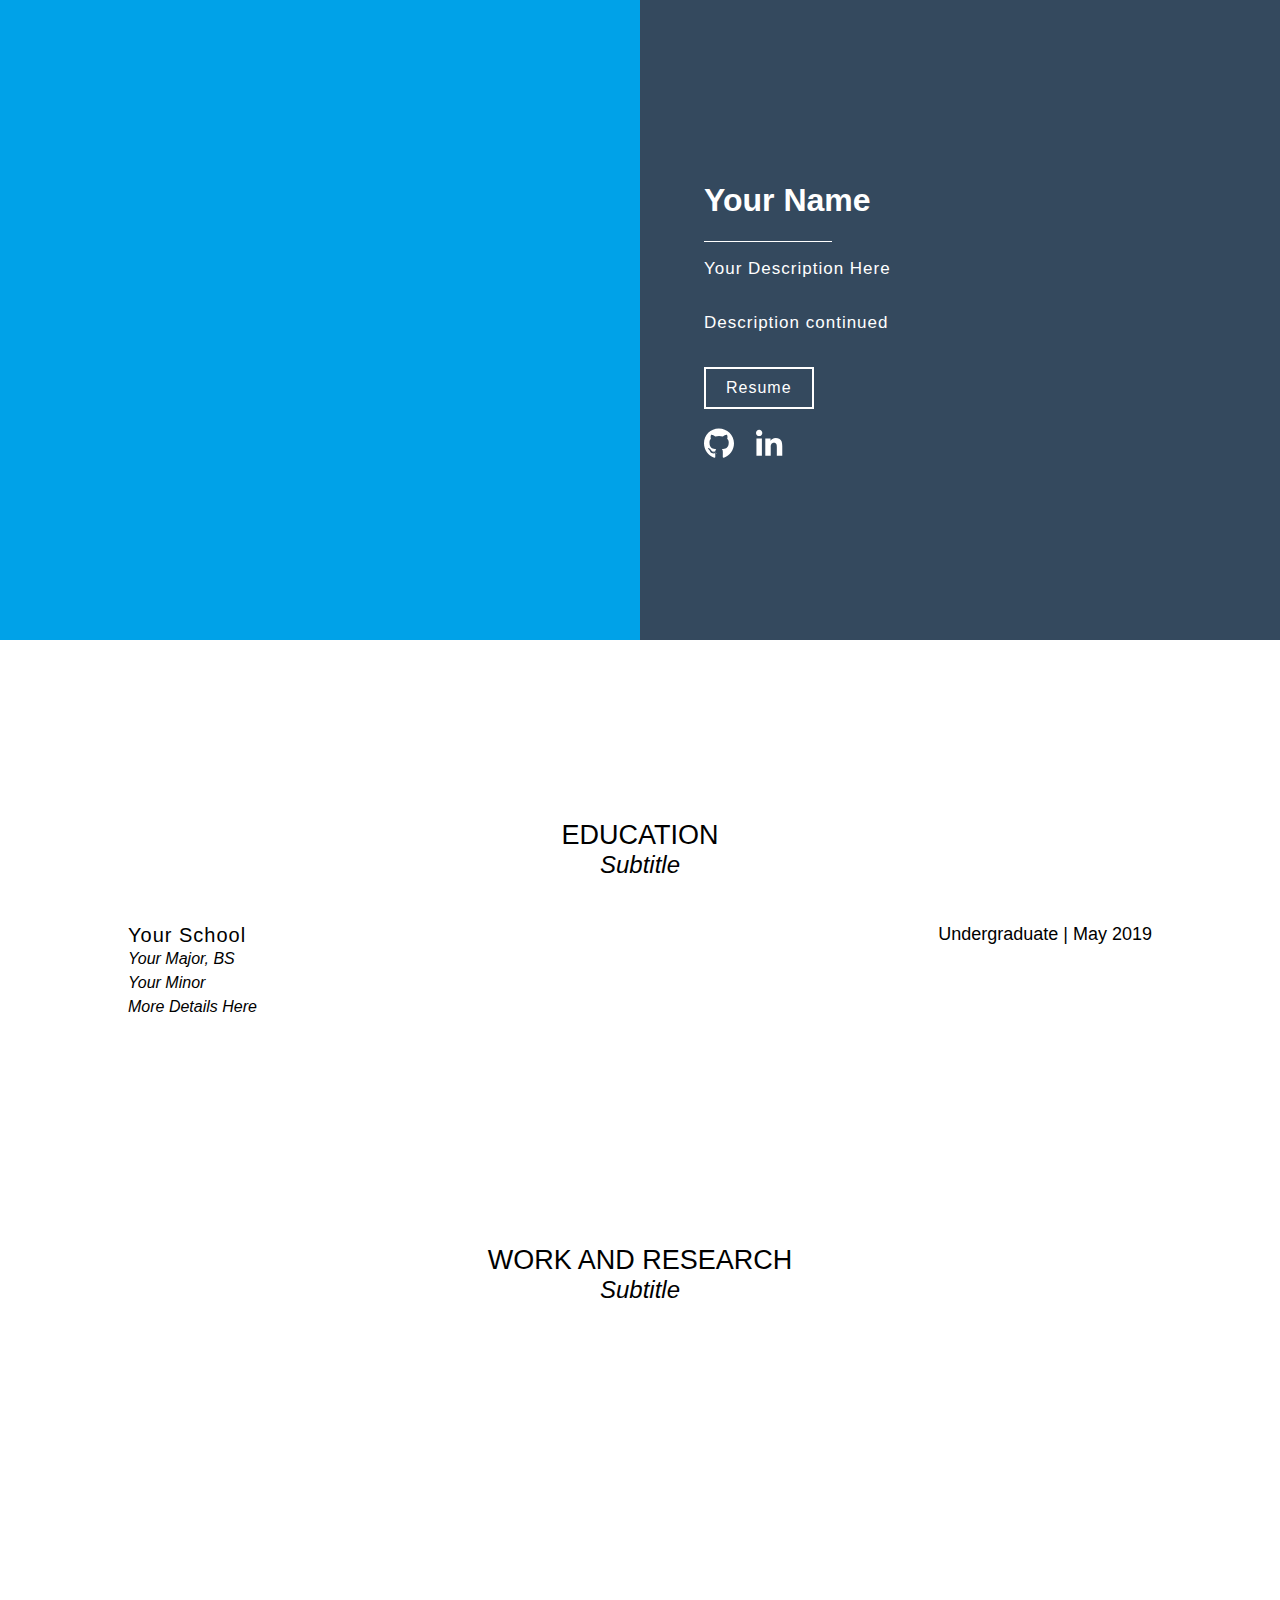
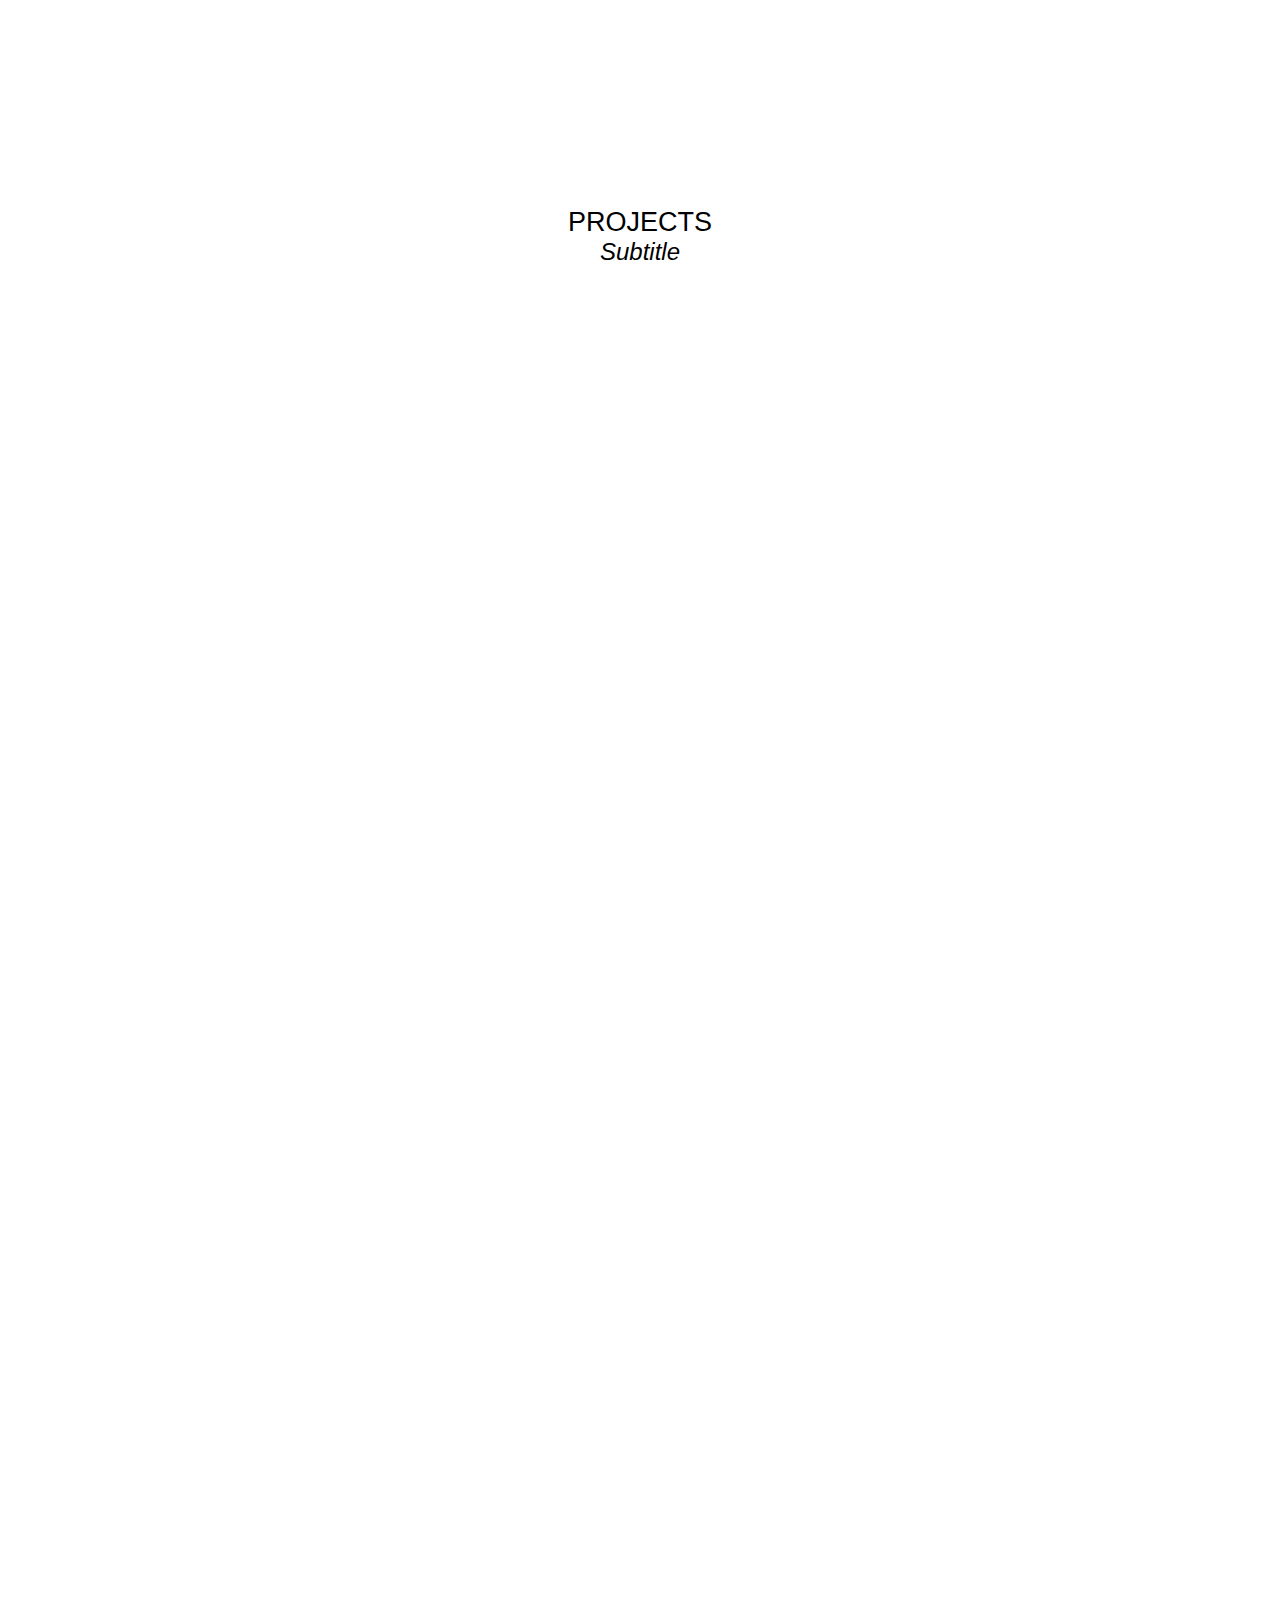
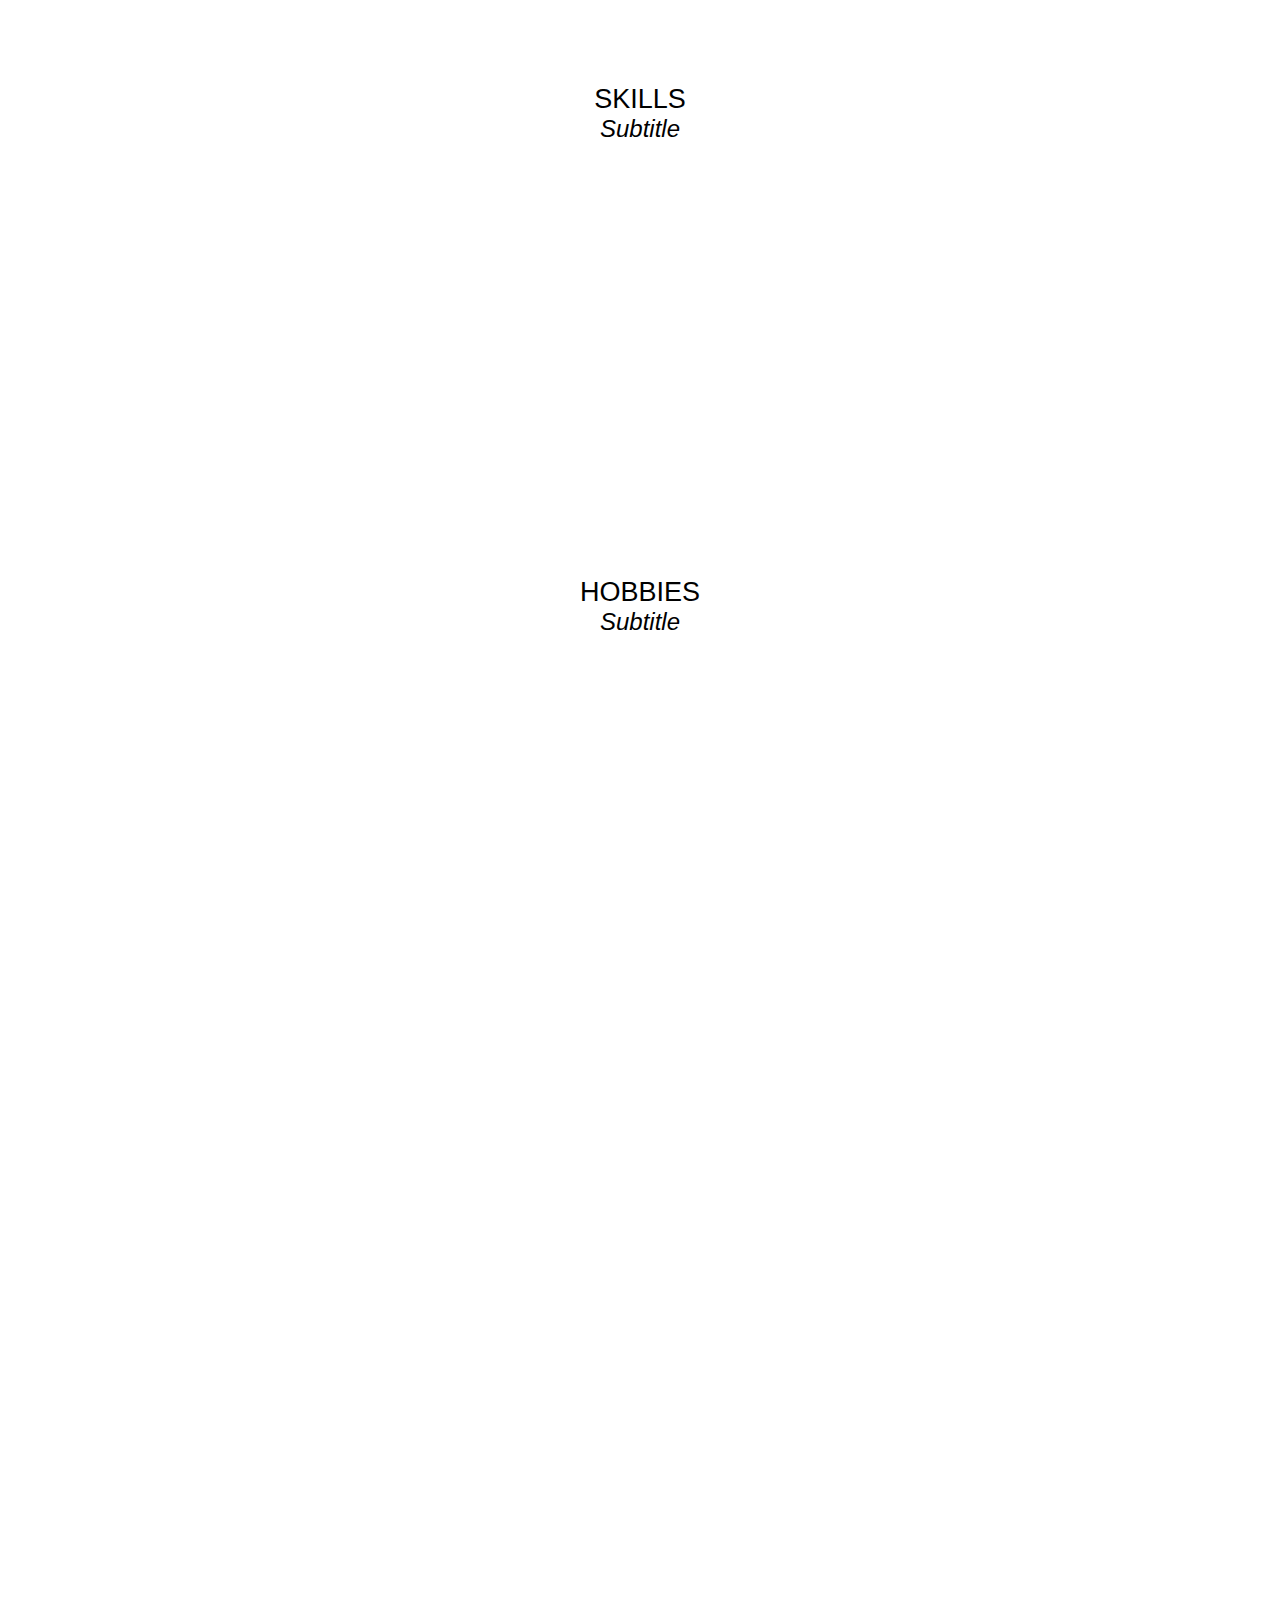
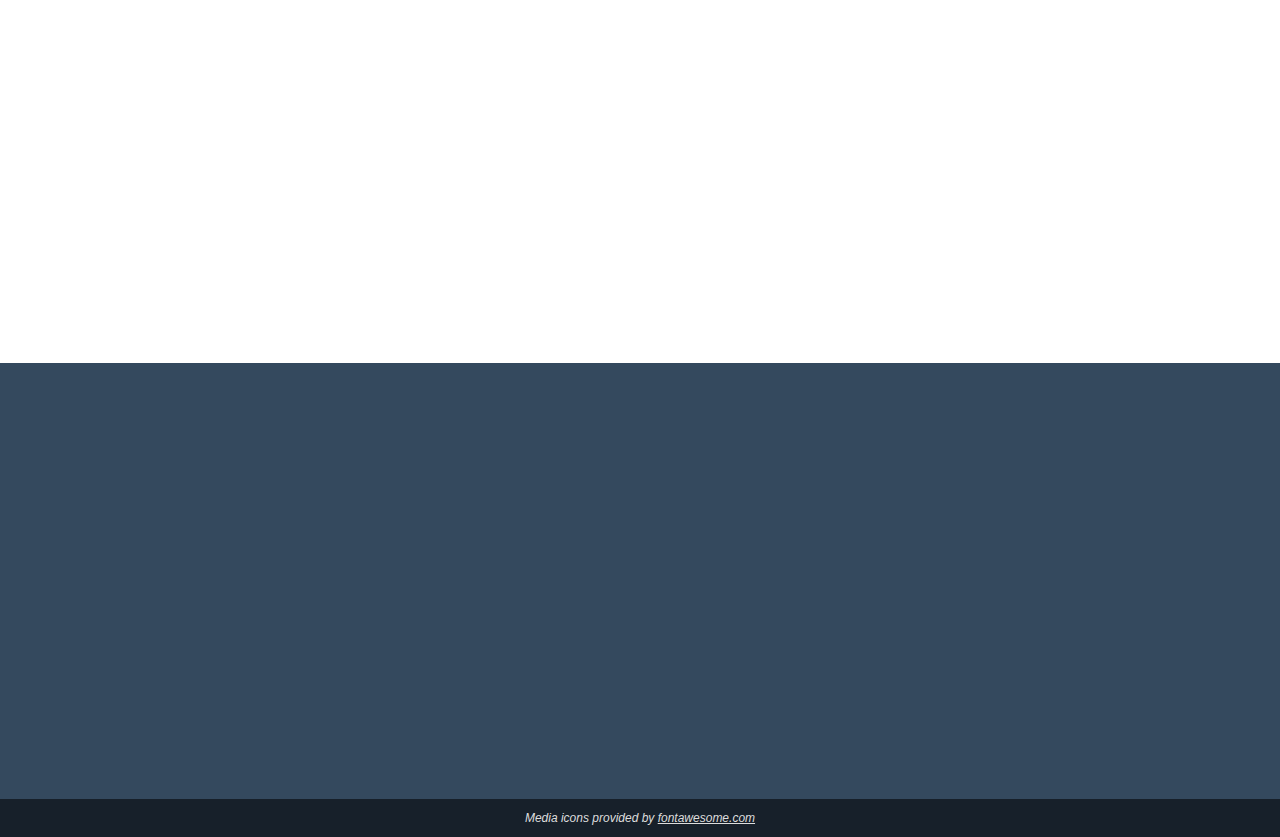
==== upload-stuff-in-here/index.html @ 20e77fb5 "file structure rearrange" ====
<!DOCTYPE html>
<!-- template made by Harry Li -->
<html>
<head>
  <title>Your Name</title> <!-- EDIT THIS! -->
  <meta name="viewport" content="width=device-width, height=device-height, initial-scale=1">
  <meta http-equiv="Content-Type" content="text/html; charset=utf-8" />
  <meta name="description" content="search engine description here"> <!-- EDIT THIS! -->
  <meta name="keywords" content="search engine keywords here"> <!-- EDIT THIS! -->
  <link rel="stylesheet" href="main.css">
</head>
<body>
  <button id="scroll-top-button" onclick="topFunction()">
    <img src="img/up-icon.svg" alt="^"/>
  </button>

  <div id="about">
    <div id="aboutPicture">
      <img src="img/pic.png" alt="Your Name"/> <!-- EDIT THIS! -->
    </div>

    <div id="aboutText">
      <div id="aboutTextCenter" class="leftTransition">
        <h1 id="name">Your Name</h1> <!-- EDIT THIS! -->

        <div class="whiteDivider"></div>

        <p>Your Description Here</p> <!-- EDIT THIS! -->
        <p>Description continued</p> <!-- EDIT THIS! -->

        <button onclick="window.open('/lib/resume.pdf','_blank');">Resume</button> <!-- EDIT THIS! -->

        <div id="socialMedia">
          <a class="iconLink" href="http://www.github.com/" target="_blank"> <!-- EDIT THIS! -->
            <img src="img/github.svg"/>
          </a>
          <a class="iconLink" href="http://www.linkedin.com/" target="_blank"> <!-- EDIT THIS! -->
            <img src="img/linkedin.svg"/>
          </a>
        </div>
      </div>
    </div>
  </div>


  <div id="resume">
    <div class="resumeSection">
      <div class="resumeHeading">Education</div>
      <div class="resumeSubHeading">Subtitle</div> <!-- EDIT THIS! -->

      <div class="item">
        <div>
          <div class="itemTitle">Your School</div> <!-- EDIT THIS! -->
          <div class="itemTime">Undergraduate | May 2019</div> <!-- EDIT THIS! -->
        </div>
        <div class="itemDescription">Your Major, BS</div> <!-- EDIT THIS! -->
        <div class="itemDescription">Your Minor</div> <!-- EDIT THIS! -->
        <div class="itemDescription">More Details Here</div> <!-- EDIT THIS! -->
      </div>
    </div>


    <div class="resumeDivider"></div>


    <div class="resumeSection">
      <div class="resumeHeading">Work and Research</div>
      <div class="resumeSubHeading">Subtitle</div> <!-- EDIT THIS! -->

      <div class="item">
        <div>
          <div class="itemTitle">Work Experience 1</div> <!-- EDIT THIS! -->
          <div class="itemTime">Position | Timeframe</div> <!-- EDIT THIS! -->
        </div>
        <div class="itemDescription">Description</div> <!-- EDIT THIS! -->
        <div class="itemDescription">Description</div> <!-- EDIT THIS! -->
      </div>

      <div class="item">
        <div>
          <div class="itemTitle">Work Experience 2</div> <!-- EDIT THIS! -->
          <div class="itemTime">Position | Timeframe</div> <!-- EDIT THIS! -->
        </div>
        <div class="itemDescription">Description</div> <!-- EDIT THIS! -->
        <div class="itemDescription">Description</div> <!-- EDIT THIS! -->
      </div>
    </div>

    <div class="resumeDivider"></div>

    <div class="resumeSection">
      <div class="resumeHeading">Projects</div>
      <div class="resumeSubHeading">Subtitle</div> <!-- EDIT THIS! -->

      <div class="two column grid">
        <div class="column">
          <a class="linkImage" href="your-link-here" target="_blank"> <!-- EDIT THIS! -->
            <img class="leftTransition" src="img/pic.png" alt="pic"/> <!-- EDIT THIS! -->
          </a>
        </div>

        <div class="column">
          <div class="columnText rightTransition">
            <div class="itemTitle">Project 1</div> <!-- EDIT THIS! -->
            <div class="itemDescription">Description</div> <!-- EDIT THIS! -->
          </div>
        </div>
      </div>


      <div class="two column grid reversed">
        <div class="column">
          <a class="linkImage" href="your-link-here" target="_blank"> <!-- EDIT THIS! -->
            <img class="leftTransition" src="img/pic.png" alt="pic"/> <!-- EDIT THIS! -->
          </a>
        </div>

        <div class="column">
          <div class="columnText rightTransition">
            <div class="itemTitle">Project 2</div> <!-- EDIT THIS! -->
            <div class="itemDescription">Description</div> <!-- EDIT THIS! -->
          </div>
        </div>
      </div>
    </div>


    <div class="resumeDivider"></div>


    <div class="resumeSection">
      <div class="resumeHeading">Skills</div>
      <div class="resumeSubHeading">Subtitle</div> <!-- EDIT THIS! -->

      <div class="three column grid">
        <div class="column">
          <div class="columnText rightTransition">
            <div class="itemTitle">Proficient</div>
            <div class="itemDescription">Skill</div> <!-- EDIT THIS! -->
            <div class="itemDescription">Skill</div> <!-- EDIT THIS! -->
            <div class="itemDescription">Skill</div> <!-- EDIT THIS! -->
            <div class="itemDescription">Skill</div> <!-- EDIT THIS! -->
          </div>
        </div>

        <div class="column">
          <div class="columnText rightTransition">
            <div class="itemTitle">Familiar</div>
            <div class="itemDescription">Skill</div> <!-- EDIT THIS! -->
            <div class="itemDescription">Skill</div> <!-- EDIT THIS! -->
            <div class="itemDescription">Skill</div> <!-- EDIT THIS! -->
            <div class="itemDescription">Skill</div> <!-- EDIT THIS! -->
          </div>
        </div>

        <div class="column">
          <div class="columnText rightTransition">
            <div class="itemTitle">Operating Systems</div> <!-- EDIT THIS! -->
            <div class="itemDescription">Linux</div> <!-- EDIT THIS! -->
            <div class="itemDescription">Mac OSX</div> <!-- EDIT THIS! -->
            <div class="itemDescription">Windows</div> <!-- EDIT THIS! -->
          </div>
        </div>
      </div>
    </div>


    <div class="resumeDivider"></div>


    <div id="hobbies" class="resumeSection">
      <div class="resumeHeading">Hobbies</div>
      <div class="resumeSubHeading">Subtitle</div> <!-- EDIT THIS! -->

      <div class="two column grid reversed">
        <div class="column">
          <a class="linkImage" href="your-link-here" target="_blank"> <!-- EDIT THIS! -->
            <img class="rightTransition" src="img/pic.png" alt="pic"/> <!-- EDIT THIS! -->
          </a>
        </div>

        <div class="column">
          <div class="columnText leftTransition">
            <div class="itemTitle">Hobby 1</div> <!-- EDIT THIS! -->
          </div>
        </div>
      </div>

      <div class="two column grid">
        <div class="column">
          <a class="linkImage" href="your-link-here" target="_blank"> <!-- EDIT THIS! -->
            <img class="leftTransition" src="img/pic.png" alt="pic"/> <!-- EDIT THIS! -->
          </a>
        </div>

        <div class="column">
          <div class="columnText rightTransition">
            <div class="itemTitle">Hobby 2</div> <!-- EDIT THIS! -->
          </div>
        </div>
      </div>
    </div>
  </div>



  <div id="contact">
    <div id="contactText" class="fadeIn">
      <div id="contactHeading">Contact Me</div>
      <p>Email: your@email.com</p>  <!-- EDIT THIS! -->
    </div>
  </div>

  <div id="acknowledgements">
    Media icons provided by <a href="https://fontawesome.com/" target="_blank">fontawesome.com</a>
  </div>
</body>
</html>
<script src="lib/jquery-3.2.1.min.js"></script>
<script src="lib/jquery.appear-master/jquery.appear.js"></script>
<script src="lib/scroll.js"></script>
<script src="main.js"></script>
---- upload-stuff-in-here/main.css ----
/* template made by Harry Li */
:root {
  --dark-blue: #34495E;
  --dark-blue-hover: #5D6D7E;
}

body {
  margin: 0;
  font-family: Arial;
}

#scroll-top-button {
  display: none;
  position: fixed;
  bottom: 5vh;
  right: 5vh;
  z-index: 99;
  background: #5D6D7E;
  opacity: 0.8;
  border: none;
  height: 6vh;
  width: 6vh;
  outline:none;
}
#scroll-top-button:hover {
  cursor: pointer;
  opacity: 1;
}
#scroll-top-button img {
  width: 100%;
}



#about {
  display: flex;
}
#aboutPicture {
  width: 50%;
  display: flex;
  align-items: center;
  background: var(--dark-blue);
}
#aboutPicture img {
  width: 100%;
  display: block;
}
#aboutText {
  width: 50%;
  background: var(--dark-blue);
  display: flex;
  align-items: center;
}
#aboutTextCenter {
  padding: 5vw;
}
@media screen and (max-width: 698px) {
  #about {
    flex-direction: column;
  }
  #aboutPicture {
    width: 100%;
  }
  #aboutText {
    width: 100%;
  }
  #aboutTextCenter {
    position: relative;
    transform: none;
  }
}

#name {
  color: white;
}

.whiteDivider {
  width: 10vw;
  border-bottom: 1px solid white;
}

#aboutText p{
  color: white;
  font-size: 17px;
  letter-spacing: 1px;
  margin-bottom: 2em;
}


button {
  padding-left: 20px;
  padding-right: 20px;
  padding-top: 10px;
  padding-bottom: 10px;
  font-size: 16px;
  letter-spacing: 1px;
  border: 2px solid white;
  color: white;
  background: var(--dark-blue);
  outline: none;
  transition: .5s;
}
button:hover {
  cursor: pointer;
  background: var(--dark-blue-hover);
}

#socialMedia {
  padding-top: 1em;
  padding-bottom: 1em;
}
.iconLink {
  margin-right: 1em;
  text-decoration: none;
}
.iconLink img {
  width: 30px;
  transition: 1s;
  opacity: 1;
}
.iconLink img:hover {
  opacity: .7;
}


#resume {
  padding-right: 10vw;
  padding-left: 10vw;
  padding-top: 10vh;
  padding-bottom: 10vh;
}


.resumeSection {
  padding-top: 10vh;
  padding-bottom: 10vh;
}
.resumeHeading {
  font-weight: 300;
  font-size: 27px;
  text-align: center;
  text-transform: uppercase;

  letter-spacing: 0px;
}
.resumeHeading.visible {
  letter-spacing: 4px;
}
.resumeSubHeading {
  font-size: 24px;
  font-style: italic;
  text-align: center;
}


.item {
  padding-top: 5vh;
  padding-bottom: 5vh;
  opacity: 0;
}
.item.visible {
  opacity: 1;
}

.itemTitle {
  font-weight: 300;
  letter-spacing: 1px;
  display: inline;
  font-size: 20px;
}
.itemTime {
  float: right;
  font-size: 18px;
  font-weight: 300;
}
@media screen and (max-width: 550px) {
  .itemTitle {
    width: 100%;
  }
  .itemTime {
    width: 100%;
    padding-bottom: 3px;
  }
}
.itemDescription {
  font-style: italic;
  padding-top: 3px;
  padding-bottom: 3px;
  padding-left: 1em;
  text-indent:-1em;
}

.resumeDivider {
  width: 50%;
  border-bottom: 1px solid black;
  margin-left: 25%;

  opacity: 0;
}
.resumeDivider.visible {
  opacity: 1;
}


.grid {
  display: flex;
  padding-top: 4vw;
  padding-bottom: 4vw;
}
.grid.reversed {
  flex-direction: row-reverse;
}
.grid .column {
  display: flex;
  align-items: center;
  justify-content: center;
}
.two.column.grid .column {
  width: 50%;
}
.three.column.grid .column {
  width: 33.33%;
}
@media screen and (max-width: 698px) {
  .grid,.grid.reversed {
    flex-direction: column;
  }
  .grid .column {
    justify-content: start;
  }
  .two.column.grid .column {
    width: 100%;
  }
  .three.column.grid .column {
    width: 100%;
  }
}
.columnText {
  padding: 1em;
}
@media screen and (max-width: 698px) {
  .columnText {
    padding-left: 0;
    padding-right: 0;
  }
}


.linkImage img {
  width: 100%;
}
a.linkImage {
  opacity: 1;
  transition: 1s;
}
a.linkImage:hover {
  opacity: .7;
}

#hobbies {
  padding-bottom: 0;
}

#contact {
  background: var(--dark-blue);
  color: white;
  padding-right: 5vw;
  padding-left: 5vw;
  padding-top: 20vh;
  padding-bottom: 20vh;
  text-align: center;
}
#contactText {
  display: inline-block;
}
#contactHeading {
  font-weight: 300;
  font-size: 22px;
  letter-spacing: 4px;
  text-transform: uppercase;
}


#acknowledgements {
  background: #17202A;
  padding: 1em;
  text-align: center;
  color: #ddd;
  font-style: italic;
  font-size: 12px;
}
#acknowledgements a {
  color: #ddd;
}



.leftTransition {
  opacity: 0;
  margin-left: -10vw;
}
.leftTransition.visible {
  opacity: 1;
  margin-left: 0;
}
.rightTransition {
  opacity: 0;
  margin-right: -10vw;
}
.rightTransition.visible {
  opacity: 1;
  margin-right: 0;
}

.fadeIn {
  opacity: 0;
}
.fadeIn.visible {
  opacity: 1;
}
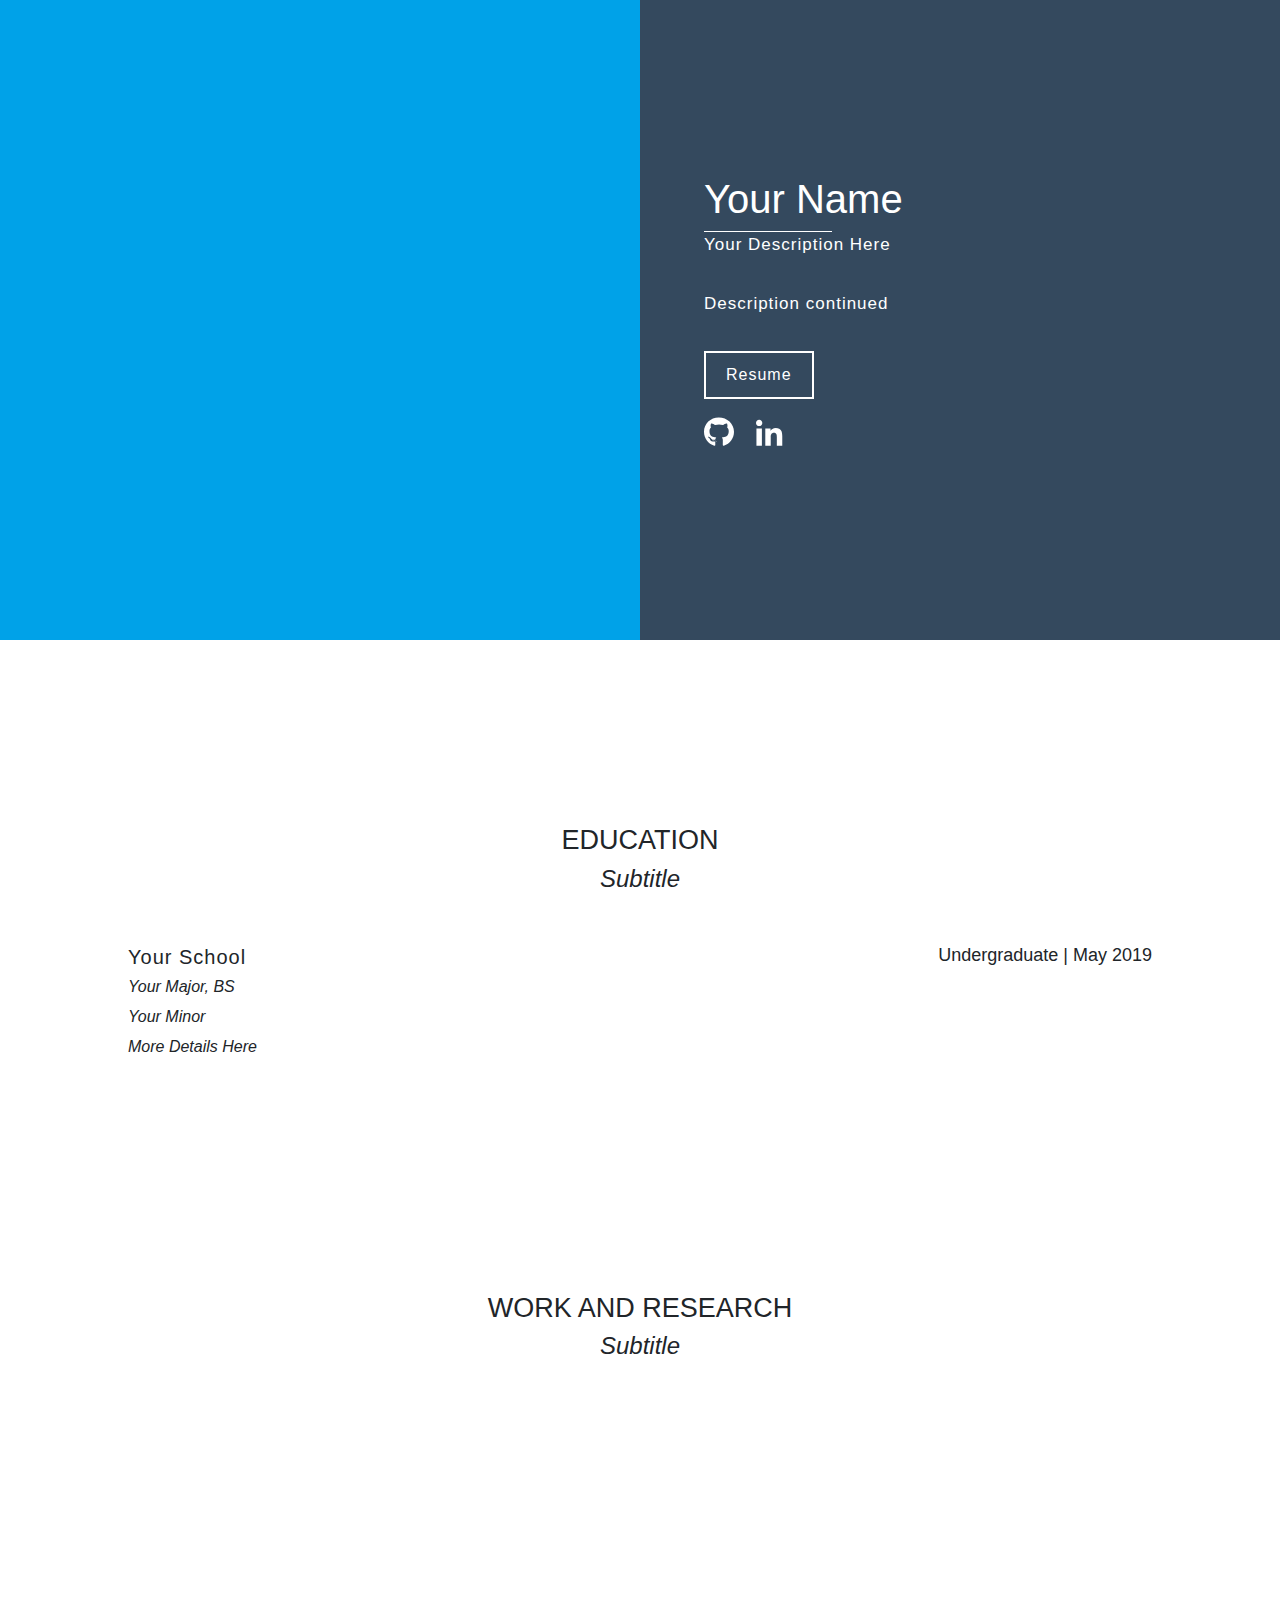
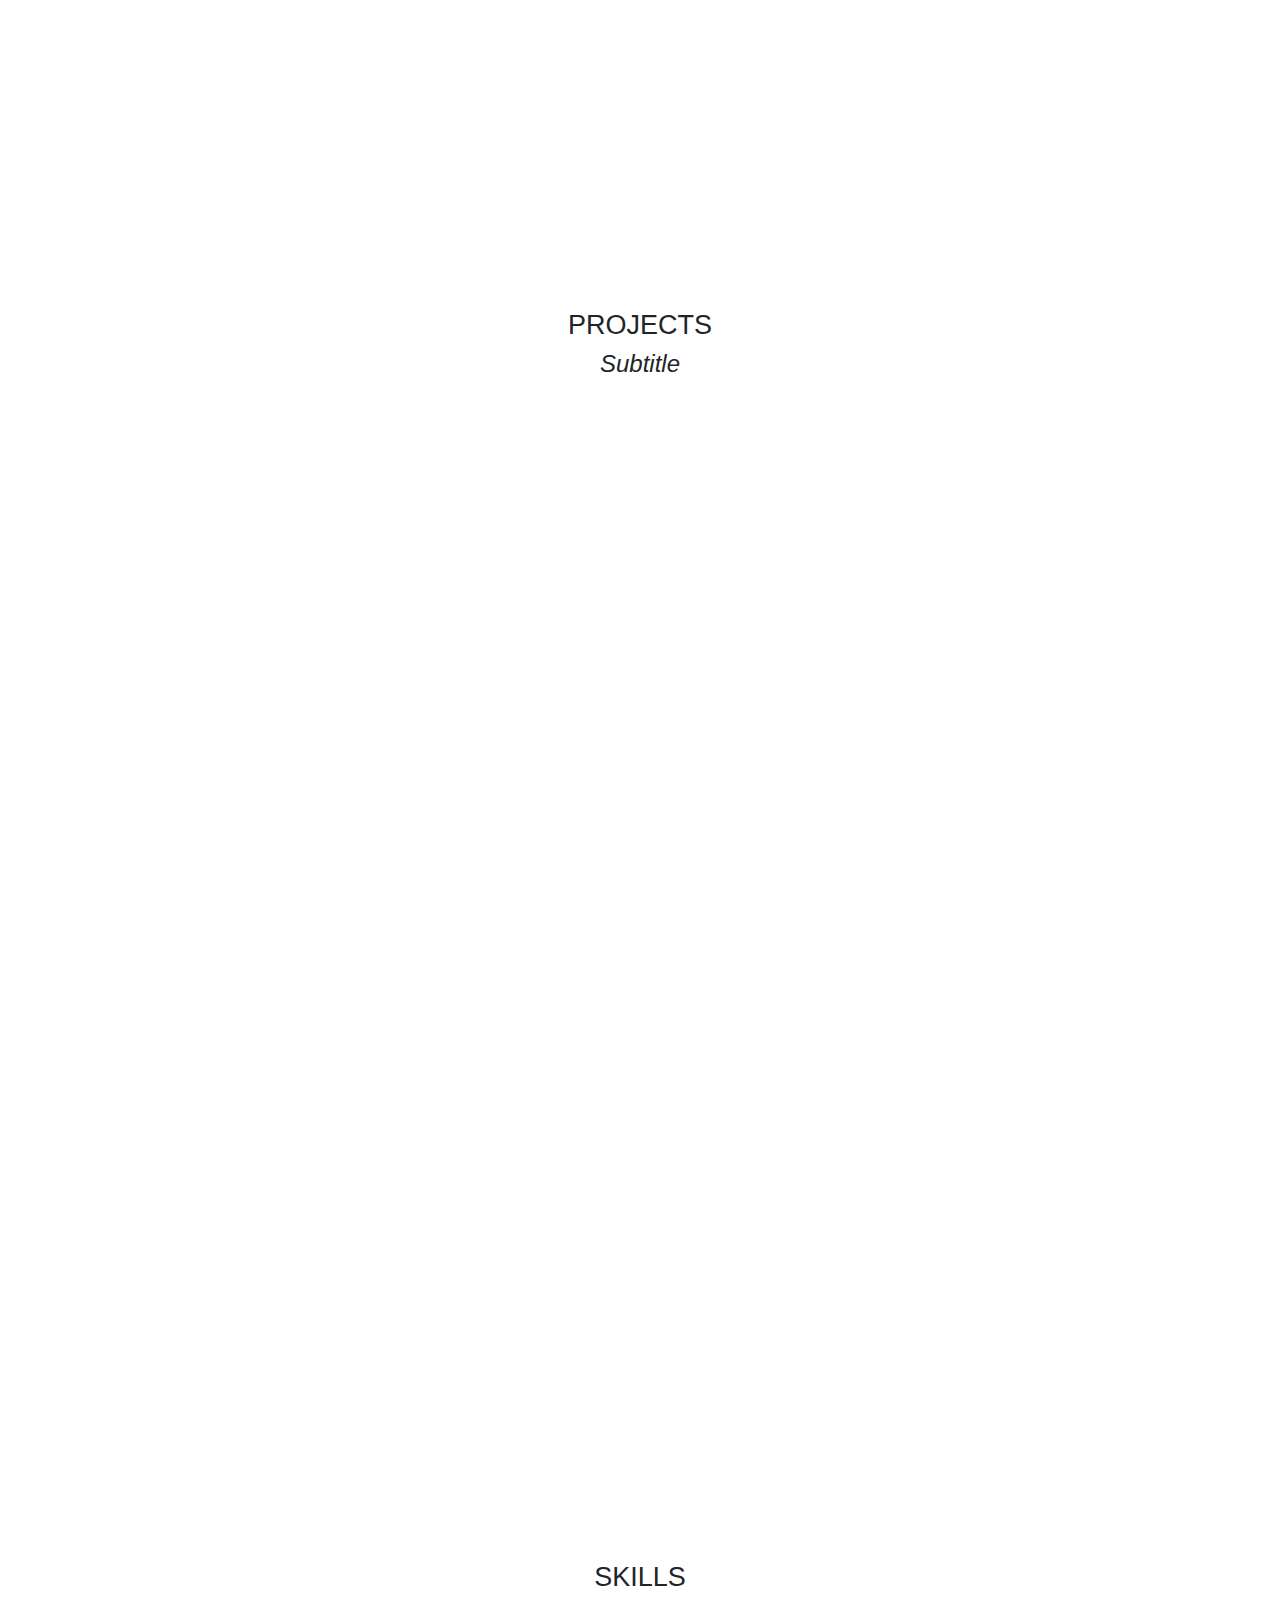
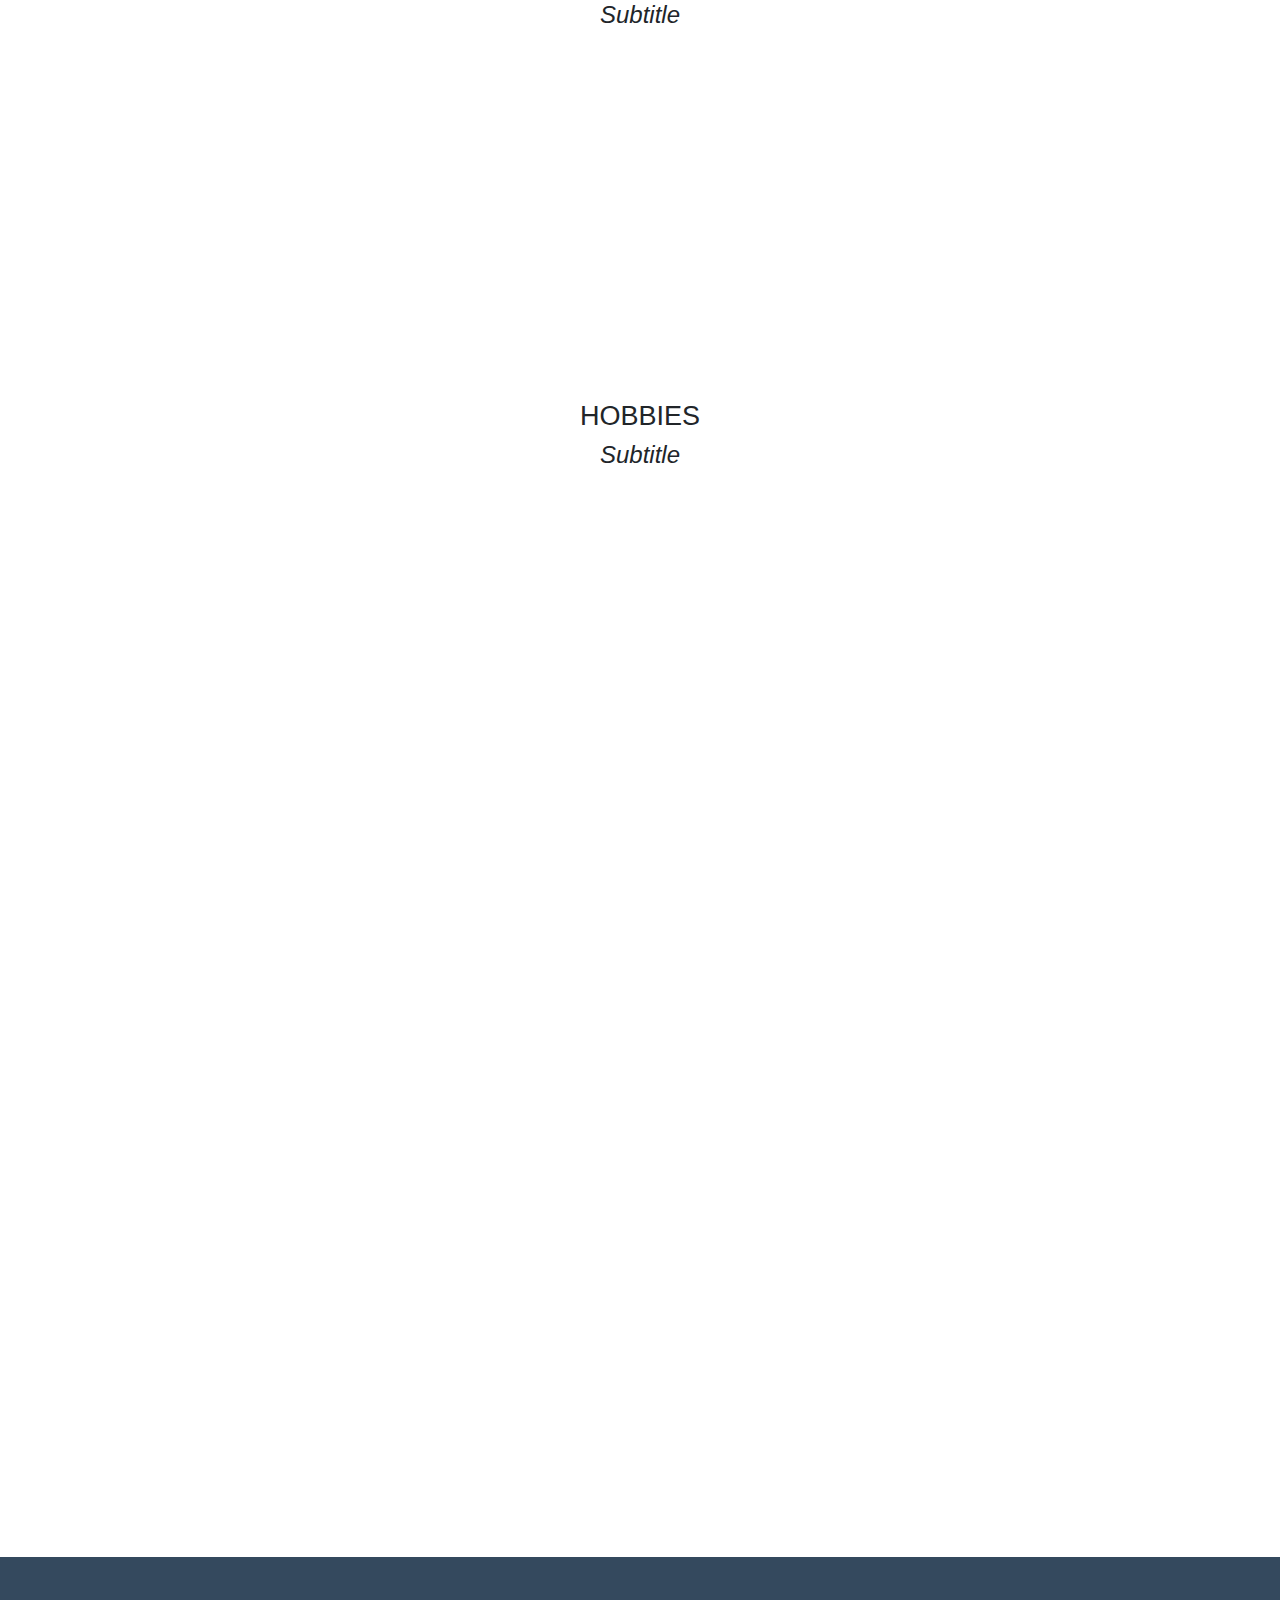
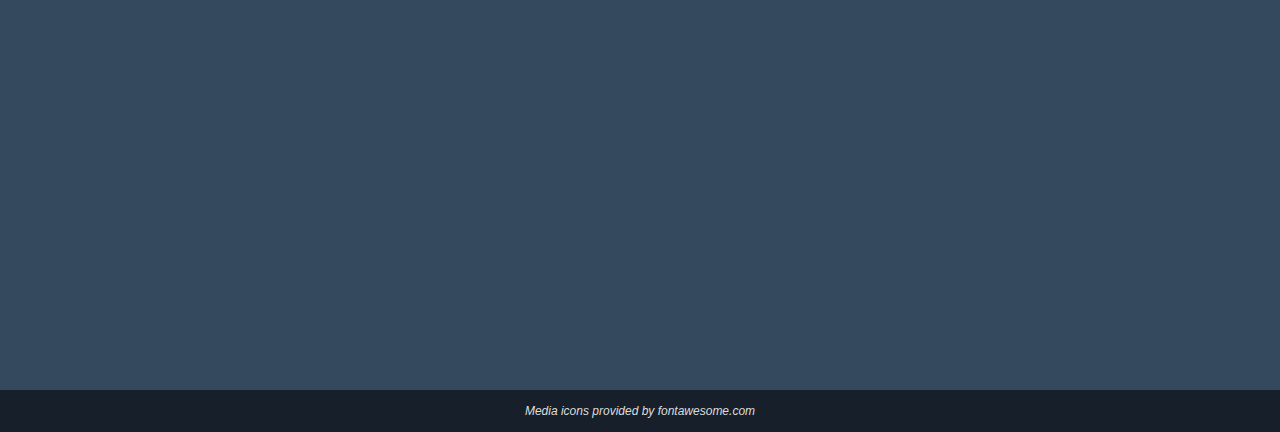
==== commit dc5f2d03: "bootstrap grid" ====
--- a/upload-stuff-in-here/index.html
+++ b/upload-stuff-in-here/index.html
@@ -8,10 +8,11 @@
   <meta name="description" content="search engine description here"> <!-- EDIT THIS! -->
   <meta name="keywords" content="search engine keywords here"> <!-- EDIT THIS! -->
   <link rel="stylesheet" href="main.css">
+  <link rel="stylesheet" href="https://stackpath.bootstrapcdn.com/bootstrap/4.3.1/css/bootstrap.min.css" integrity="sha384-ggOyR0iXCbMQv3Xipma34MD+dH/1fQ784/j6cY/iJTQUOhcWr7x9JvoRxT2MZw1T" crossorigin="anonymous">
 </head>
 <body>
   <button id="scroll-top-button" onclick="topFunction()">
-    <img src="img/up-icon.svg" alt="^"/>
+    <img src="img/angle-up-solid.svg" alt="^"/>
   </button>
 
   <div id="about">
@@ -92,14 +93,14 @@
       <div class="resumeHeading">Projects</div>
       <div class="resumeSubHeading">Subtitle</div> <!-- EDIT THIS! -->
 
-      <div class="two column grid">
-        <div class="column">
+      <div class="row">
+        <div class="col-md-6 col-sm-12">
           <a class="linkImage" href="your-link-here" target="_blank"> <!-- EDIT THIS! -->
             <img class="leftTransition" src="img/pic.png" alt="pic"/> <!-- EDIT THIS! -->
           </a>
         </div>
 
-        <div class="column">
+        <div class="col-md-6 col-sm-12">
           <div class="columnText rightTransition">
             <div class="itemTitle">Project 1</div> <!-- EDIT THIS! -->
             <div class="itemDescription">Description</div> <!-- EDIT THIS! -->
@@ -108,14 +109,14 @@
       </div>
 
 
-      <div class="two column grid reversed">
-        <div class="column">
+      <div class="row">
+        <div class="col-md-6 col-sm-12 order-md-2">
           <a class="linkImage" href="your-link-here" target="_blank"> <!-- EDIT THIS! -->
             <img class="leftTransition" src="img/pic.png" alt="pic"/> <!-- EDIT THIS! -->
           </a>
         </div>
 
-        <div class="column">
+        <div class="col-md-6 col-sm-12 order-md-1">
           <div class="columnText rightTransition">
             <div class="itemTitle">Project 2</div> <!-- EDIT THIS! -->
             <div class="itemDescription">Description</div> <!-- EDIT THIS! -->
@@ -132,8 +133,8 @@
       <div class="resumeHeading">Skills</div>
       <div class="resumeSubHeading">Subtitle</div> <!-- EDIT THIS! -->
 
-      <div class="three column grid">
-        <div class="column">
+      <div class="row">
+        <div class="col">
           <div class="columnText rightTransition">
             <div class="itemTitle">Proficient</div>
             <div class="itemDescription">Skill</div> <!-- EDIT THIS! -->
@@ -143,7 +144,7 @@
           </div>
         </div>
 
-        <div class="column">
+        <div class="col">
           <div class="columnText rightTransition">
             <div class="itemTitle">Familiar</div>
             <div class="itemDescription">Skill</div> <!-- EDIT THIS! -->
@@ -153,7 +154,7 @@
           </div>
         </div>
 
-        <div class="column">
+        <div class="col">
           <div class="columnText rightTransition">
             <div class="itemTitle">Operating Systems</div> <!-- EDIT THIS! -->
             <div class="itemDescription">Linux</div> <!-- EDIT THIS! -->
@@ -172,28 +173,28 @@
       <div class="resumeHeading">Hobbies</div>
       <div class="resumeSubHeading">Subtitle</div> <!-- EDIT THIS! -->
 
-      <div class="two column grid reversed">
-        <div class="column">
+      <div class="row">
+        <div class="col-md-6 col-sm-12">
           <a class="linkImage" href="your-link-here" target="_blank"> <!-- EDIT THIS! -->
             <img class="rightTransition" src="img/pic.png" alt="pic"/> <!-- EDIT THIS! -->
           </a>
         </div>
 
-        <div class="column">
+        <div class="col-md-6 col-sm-12">
           <div class="columnText leftTransition">
             <div class="itemTitle">Hobby 1</div> <!-- EDIT THIS! -->
           </div>
         </div>
       </div>
 
-      <div class="two column grid">
-        <div class="column">
+      <div class="row">
+        <div class="col-md-6 col-sm-12 order-md-2">
           <a class="linkImage" href="your-link-here" target="_blank"> <!-- EDIT THIS! -->
             <img class="leftTransition" src="img/pic.png" alt="pic"/> <!-- EDIT THIS! -->
           </a>
         </div>
 
-        <div class="column">
+        <div class="col-md-6 col-sm-12 order-md-1">
           <div class="columnText rightTransition">
             <div class="itemTitle">Hobby 2</div> <!-- EDIT THIS! -->
           </div>
--- a/upload-stuff-in-here/main.css
+++ b/upload-stuff-in-here/main.css
@@ -18,15 +18,18 @@
   background: #5D6D7E;
   opacity: 0.8;
   border: none;
-  height: 6vh;
-  width: 6vh;
+  height: 2em;
+  width: 2em;
   outline:none;
+  padding: 0.5em;
+  color: white;
 }
 #scroll-top-button:hover {
   cursor: pointer;
   opacity: 1;
 }
 #scroll-top-button img {
+  margin-top: -0.3em;
   width: 100%;
 }
 
@@ -202,39 +205,6 @@
 }
 
 
-.grid {
-  display: flex;
-  padding-top: 4vw;
-  padding-bottom: 4vw;
-}
-.grid.reversed {
-  flex-direction: row-reverse;
-}
-.grid .column {
-  display: flex;
-  align-items: center;
-  justify-content: center;
-}
-.two.column.grid .column {
-  width: 50%;
-}
-.three.column.grid .column {
-  width: 33.33%;
-}
-@media screen and (max-width: 698px) {
-  .grid,.grid.reversed {
-    flex-direction: column;
-  }
-  .grid .column {
-    justify-content: start;
-  }
-  .two.column.grid .column {
-    width: 100%;
-  }
-  .three.column.grid .column {
-    width: 100%;
-  }
-}
 .columnText {
   padding: 1em;
 }
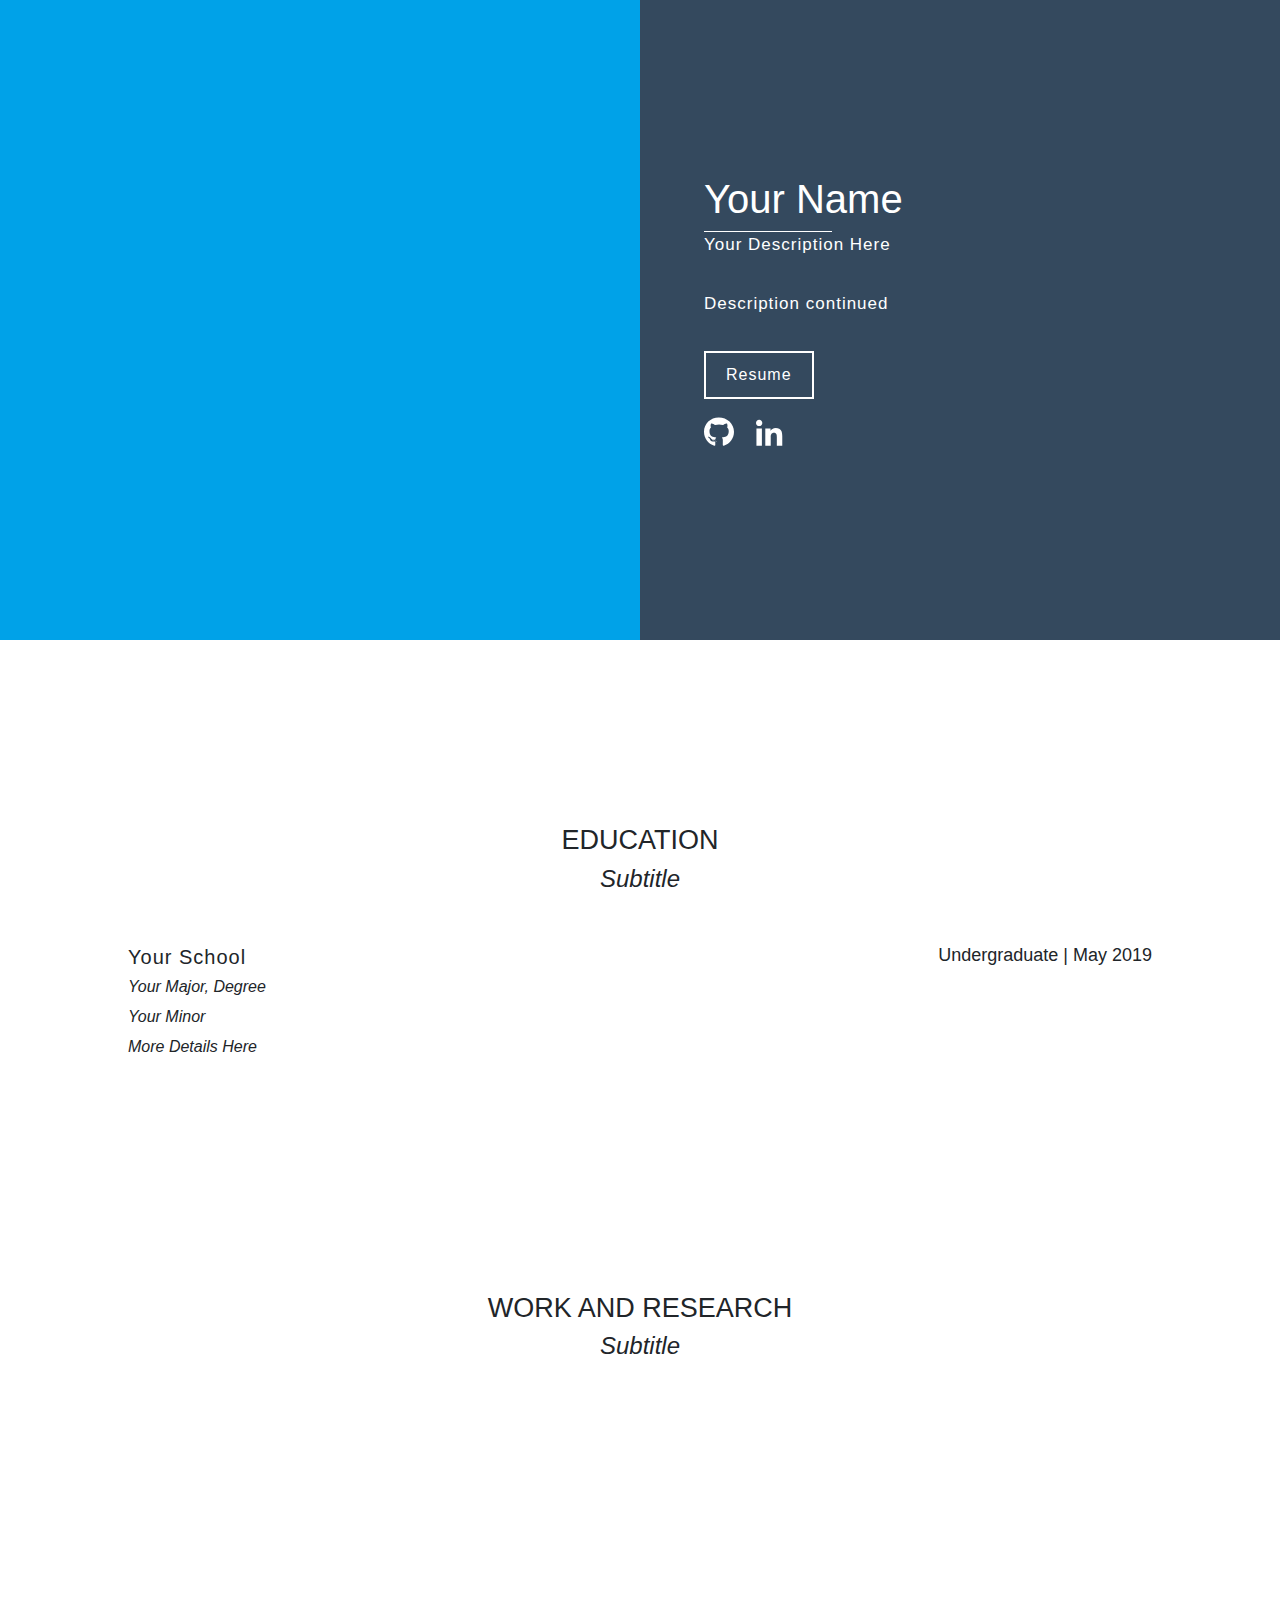
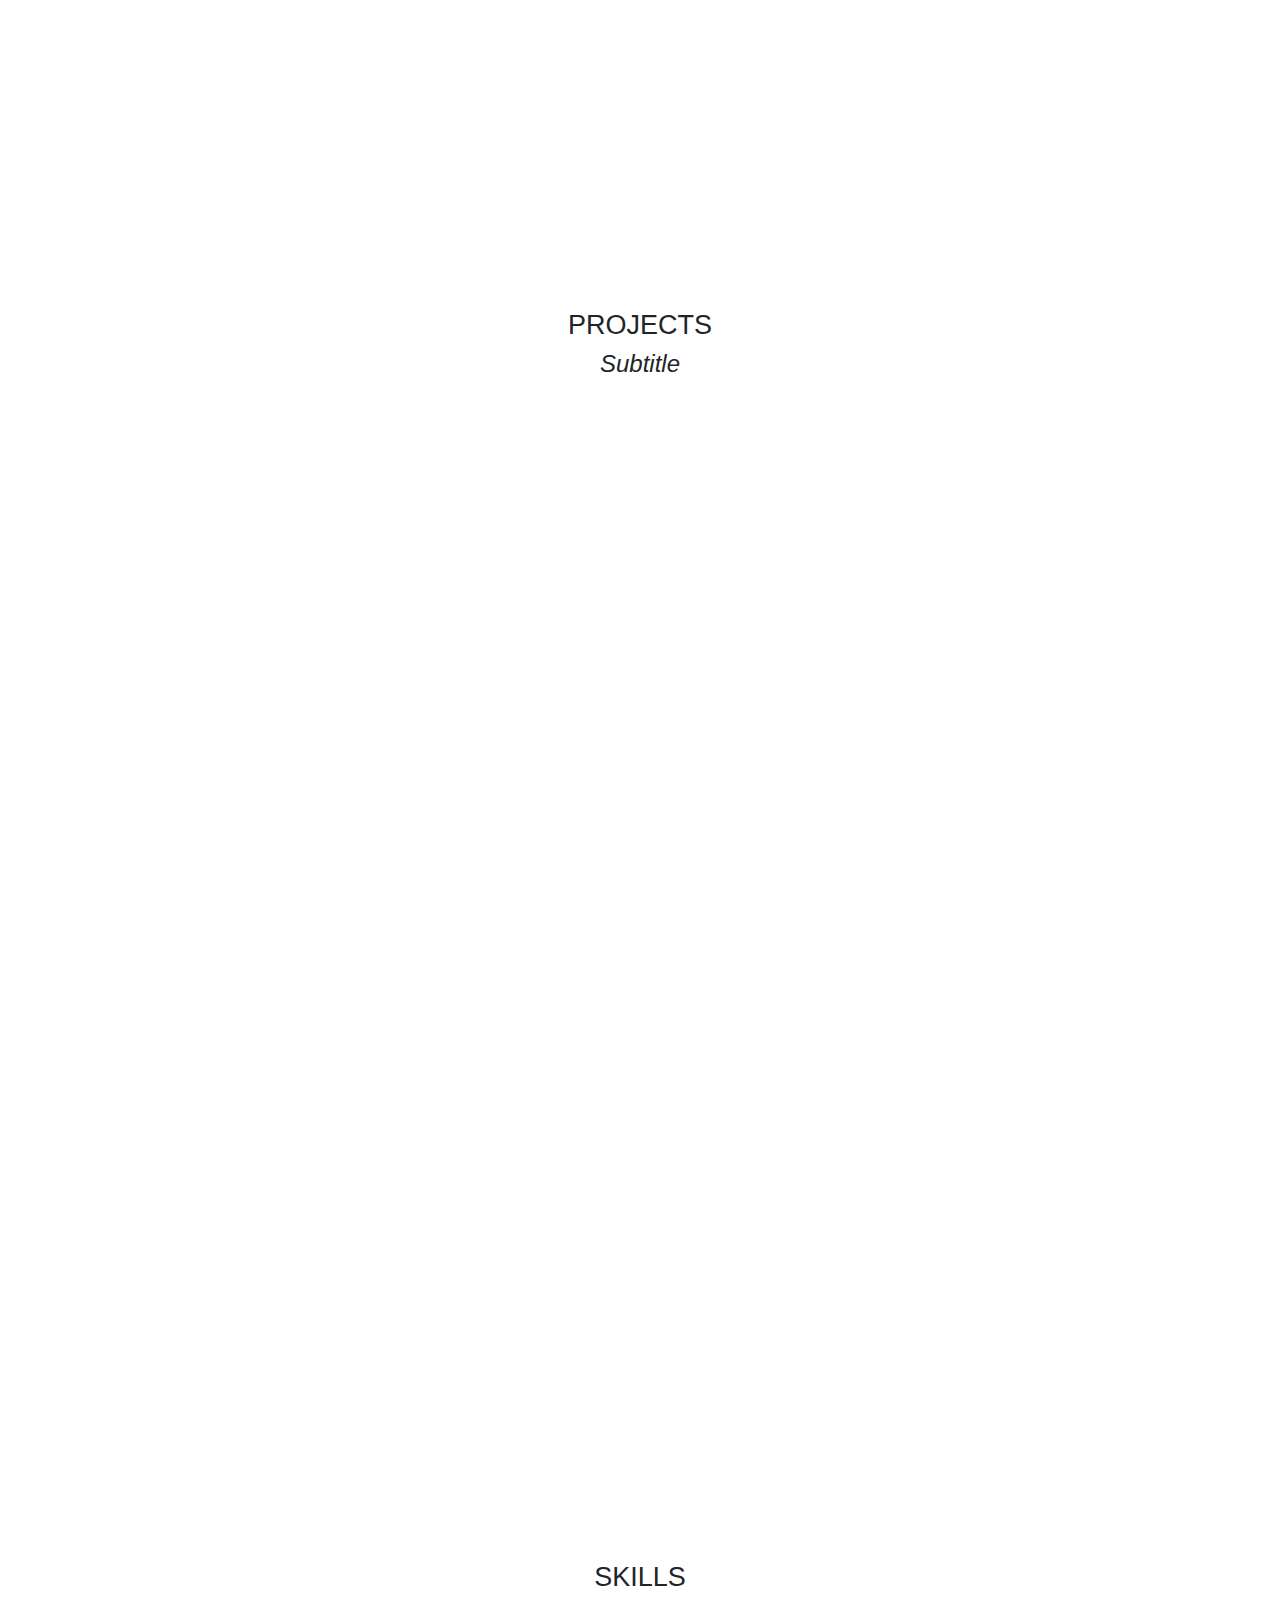
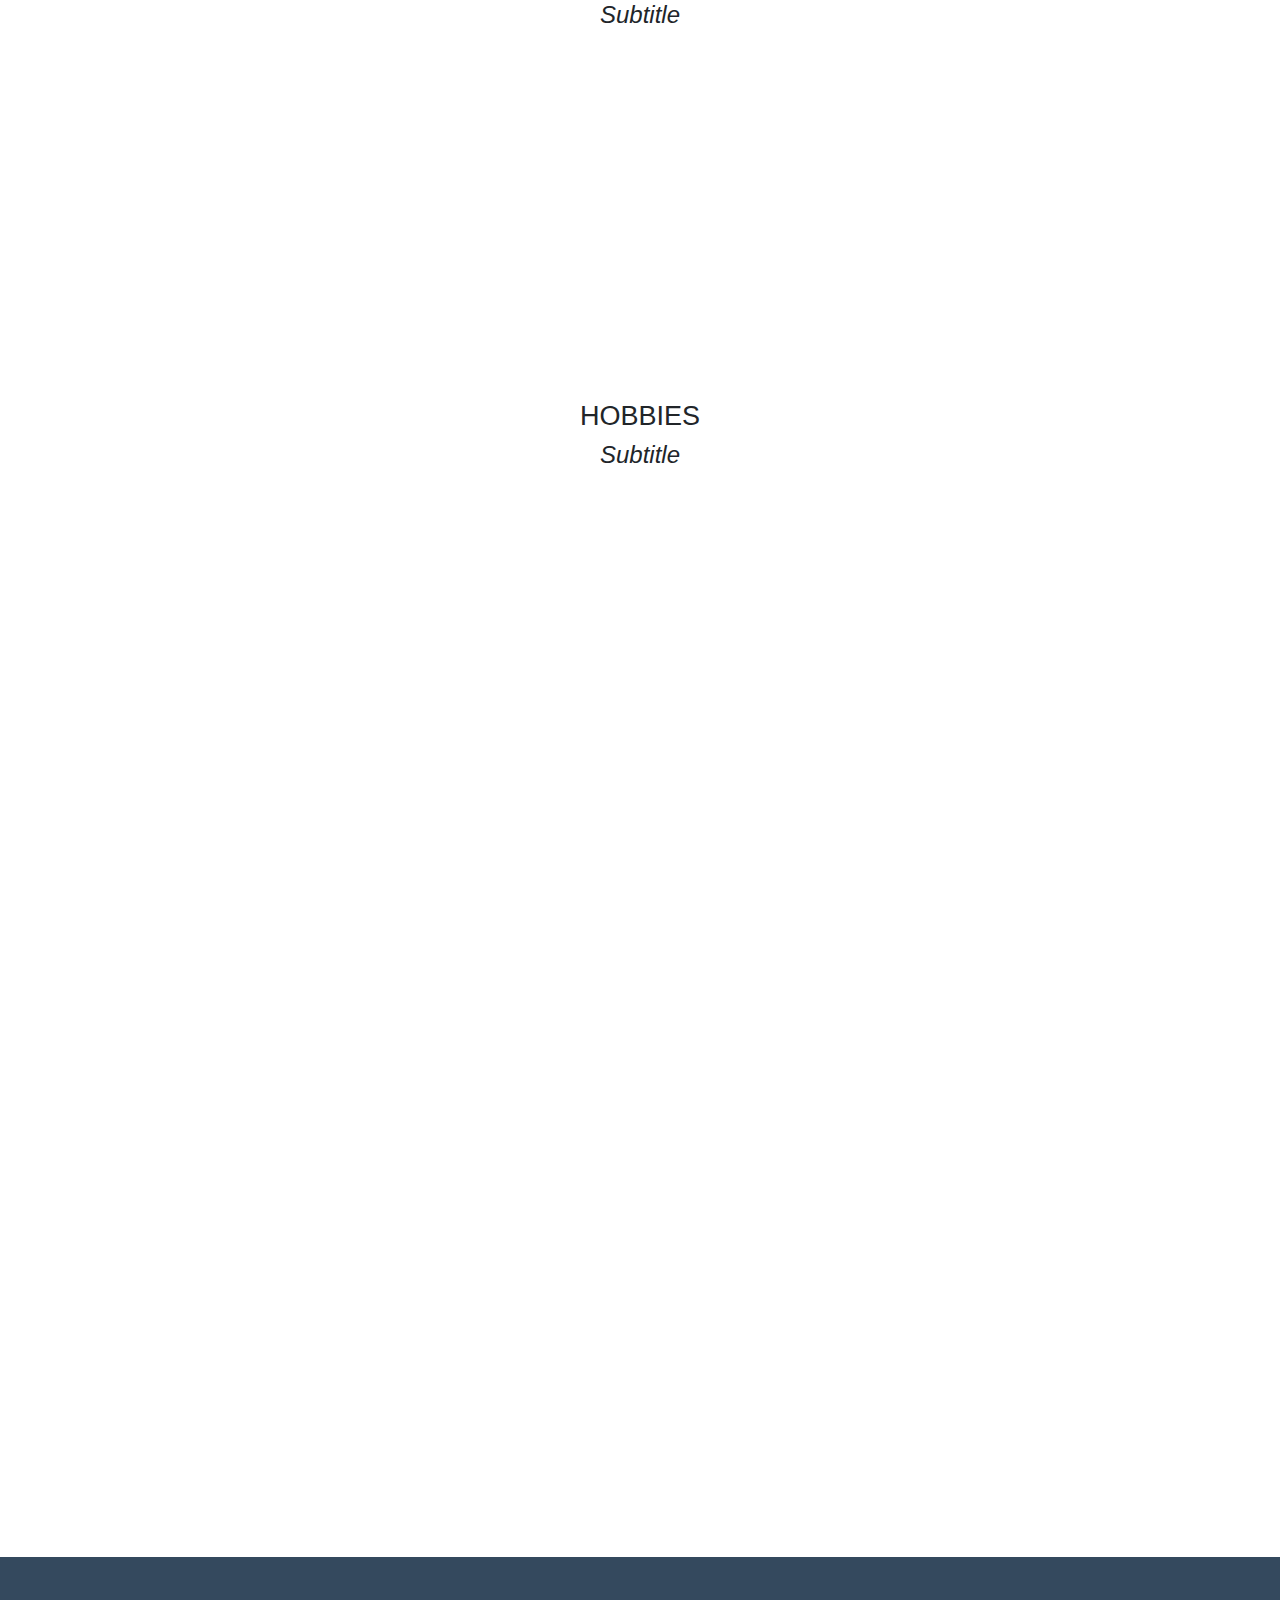
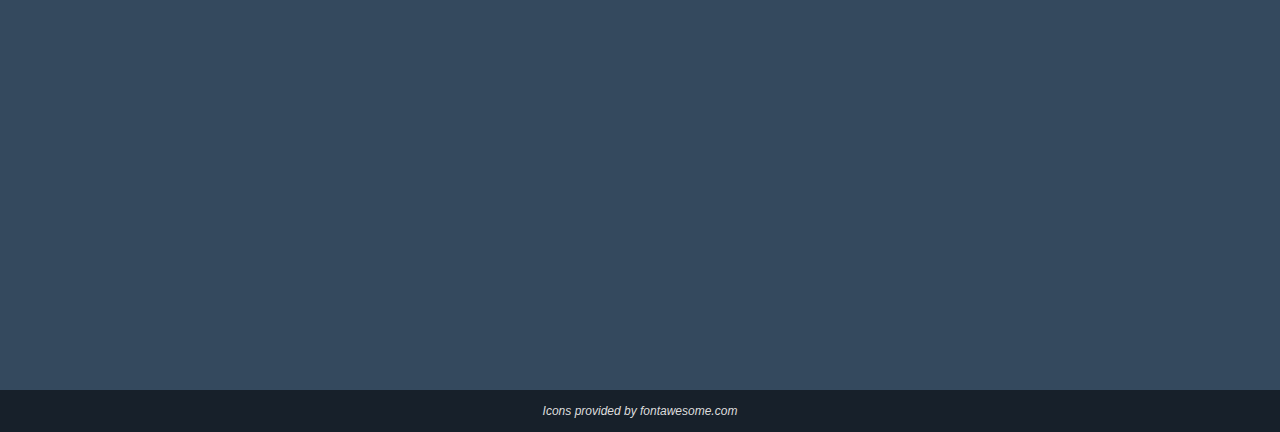
==== commit 9c0f489e: "finishing touches" ====
--- a/upload-stuff-in-here/index.html
+++ b/upload-stuff-in-here/index.html
@@ -24,7 +24,7 @@
       <div id="aboutTextCenter" class="leftTransition">
         <h1 id="name">Your Name</h1> <!-- EDIT THIS! -->
 
-        <div class="whiteDivider"></div>
+        <div id="whiteDivider"></div>
 
         <p>Your Description Here</p> <!-- EDIT THIS! -->
         <p>Description continued</p> <!-- EDIT THIS! -->
@@ -54,7 +54,7 @@
           <div class="itemTitle">Your School</div> <!-- EDIT THIS! -->
           <div class="itemTime">Undergraduate | May 2019</div> <!-- EDIT THIS! -->
         </div>
-        <div class="itemDescription">Your Major, BS</div> <!-- EDIT THIS! -->
+        <div class="itemDescription">Your Major, Degree</div> <!-- EDIT THIS! -->
         <div class="itemDescription">Your Minor</div> <!-- EDIT THIS! -->
         <div class="itemDescription">More Details Here</div> <!-- EDIT THIS! -->
       </div>
@@ -112,12 +112,12 @@
       <div class="row">
         <div class="col-md-6 col-sm-12 order-md-2">
           <a class="linkImage" href="your-link-here" target="_blank"> <!-- EDIT THIS! -->
-            <img class="leftTransition" src="img/pic.png" alt="pic"/> <!-- EDIT THIS! -->
+            <img class="rightTransition" src="img/pic.png" alt="pic"/> <!-- EDIT THIS! -->
           </a>
         </div>
 
         <div class="col-md-6 col-sm-12 order-md-1">
-          <div class="columnText rightTransition">
+          <div class="columnText leftTransition">
             <div class="itemTitle">Project 2</div> <!-- EDIT THIS! -->
             <div class="itemDescription">Description</div> <!-- EDIT THIS! -->
           </div>
@@ -156,10 +156,10 @@
 
         <div class="col">
           <div class="columnText rightTransition">
-            <div class="itemTitle">Operating Systems</div> <!-- EDIT THIS! -->
-            <div class="itemDescription">Linux</div> <!-- EDIT THIS! -->
-            <div class="itemDescription">Mac OSX</div> <!-- EDIT THIS! -->
-            <div class="itemDescription">Windows</div> <!-- EDIT THIS! -->
+            <div class="itemTitle">Misc</div> <!-- EDIT THIS! -->
+            <div class="itemDescription">Skill</div> <!-- EDIT THIS! -->
+            <div class="itemDescription">Skill</div> <!-- EDIT THIS! -->
+            <div class="itemDescription">Skill</div> <!-- EDIT THIS! -->
           </div>
         </div>
       </div>
@@ -176,26 +176,26 @@
       <div class="row">
         <div class="col-md-6 col-sm-12">
           <a class="linkImage" href="your-link-here" target="_blank"> <!-- EDIT THIS! -->
+            <img class="leftTransition" src="img/pic.png" alt="pic"/> <!-- EDIT THIS! -->
+          </a>
+        </div>
+
+        <div class="col-md-6 col-sm-12">
+          <div class="columnText rightTransition">
+            <div class="itemTitle">Hobby 1</div> <!-- EDIT THIS! -->
+          </div>
+        </div>
+      </div>
+
+      <div class="row">
+        <div class="col-md-6 col-sm-12 order-md-2">
+          <a class="linkImage" href="your-link-here" target="_blank"> <!-- EDIT THIS! -->
             <img class="rightTransition" src="img/pic.png" alt="pic"/> <!-- EDIT THIS! -->
           </a>
         </div>
 
-        <div class="col-md-6 col-sm-12">
+        <div class="col-md-6 col-sm-12 order-md-1">
           <div class="columnText leftTransition">
-            <div class="itemTitle">Hobby 1</div> <!-- EDIT THIS! -->
-          </div>
-        </div>
-      </div>
-
-      <div class="row">
-        <div class="col-md-6 col-sm-12 order-md-2">
-          <a class="linkImage" href="your-link-here" target="_blank"> <!-- EDIT THIS! -->
-            <img class="leftTransition" src="img/pic.png" alt="pic"/> <!-- EDIT THIS! -->
-          </a>
-        </div>
-
-        <div class="col-md-6 col-sm-12 order-md-1">
-          <div class="columnText rightTransition">
             <div class="itemTitle">Hobby 2</div> <!-- EDIT THIS! -->
           </div>
         </div>
@@ -213,7 +213,7 @@
   </div>
 
   <div id="acknowledgements">
-    Media icons provided by <a href="https://fontawesome.com/" target="_blank">fontawesome.com</a>
+    Icons provided by <a href="https://fontawesome.com/" target="_blank">fontawesome.com</a>
   </div>
 </body>
 </html>
--- a/upload-stuff-in-here/main.css
+++ b/upload-stuff-in-here/main.css
@@ -29,7 +29,7 @@
   opacity: 1;
 }
 #scroll-top-button img {
-  margin-top: -0.3em;
+  margin-top: -0.5em;
   width: 100%;
 }
 
@@ -77,7 +77,7 @@
   color: white;
 }
 
-.whiteDivider {
+#whiteDivider {
   width: 10vw;
   border-bottom: 1px solid white;
 }
@@ -207,6 +207,10 @@
 
 .columnText {
   padding: 1em;
+  height: 100%;
+  display: flex;
+  justify-content: center;
+  flex-direction: column;
 }
 @media screen and (max-width: 698px) {
   .columnText {
@@ -276,10 +280,12 @@
 .rightTransition {
   opacity: 0;
   margin-right: -10vw;
+  margin-left: 10vw;
 }
 .rightTransition.visible {
   opacity: 1;
   margin-right: 0;
+  margin-left: 0;
 }
 
 .fadeIn {
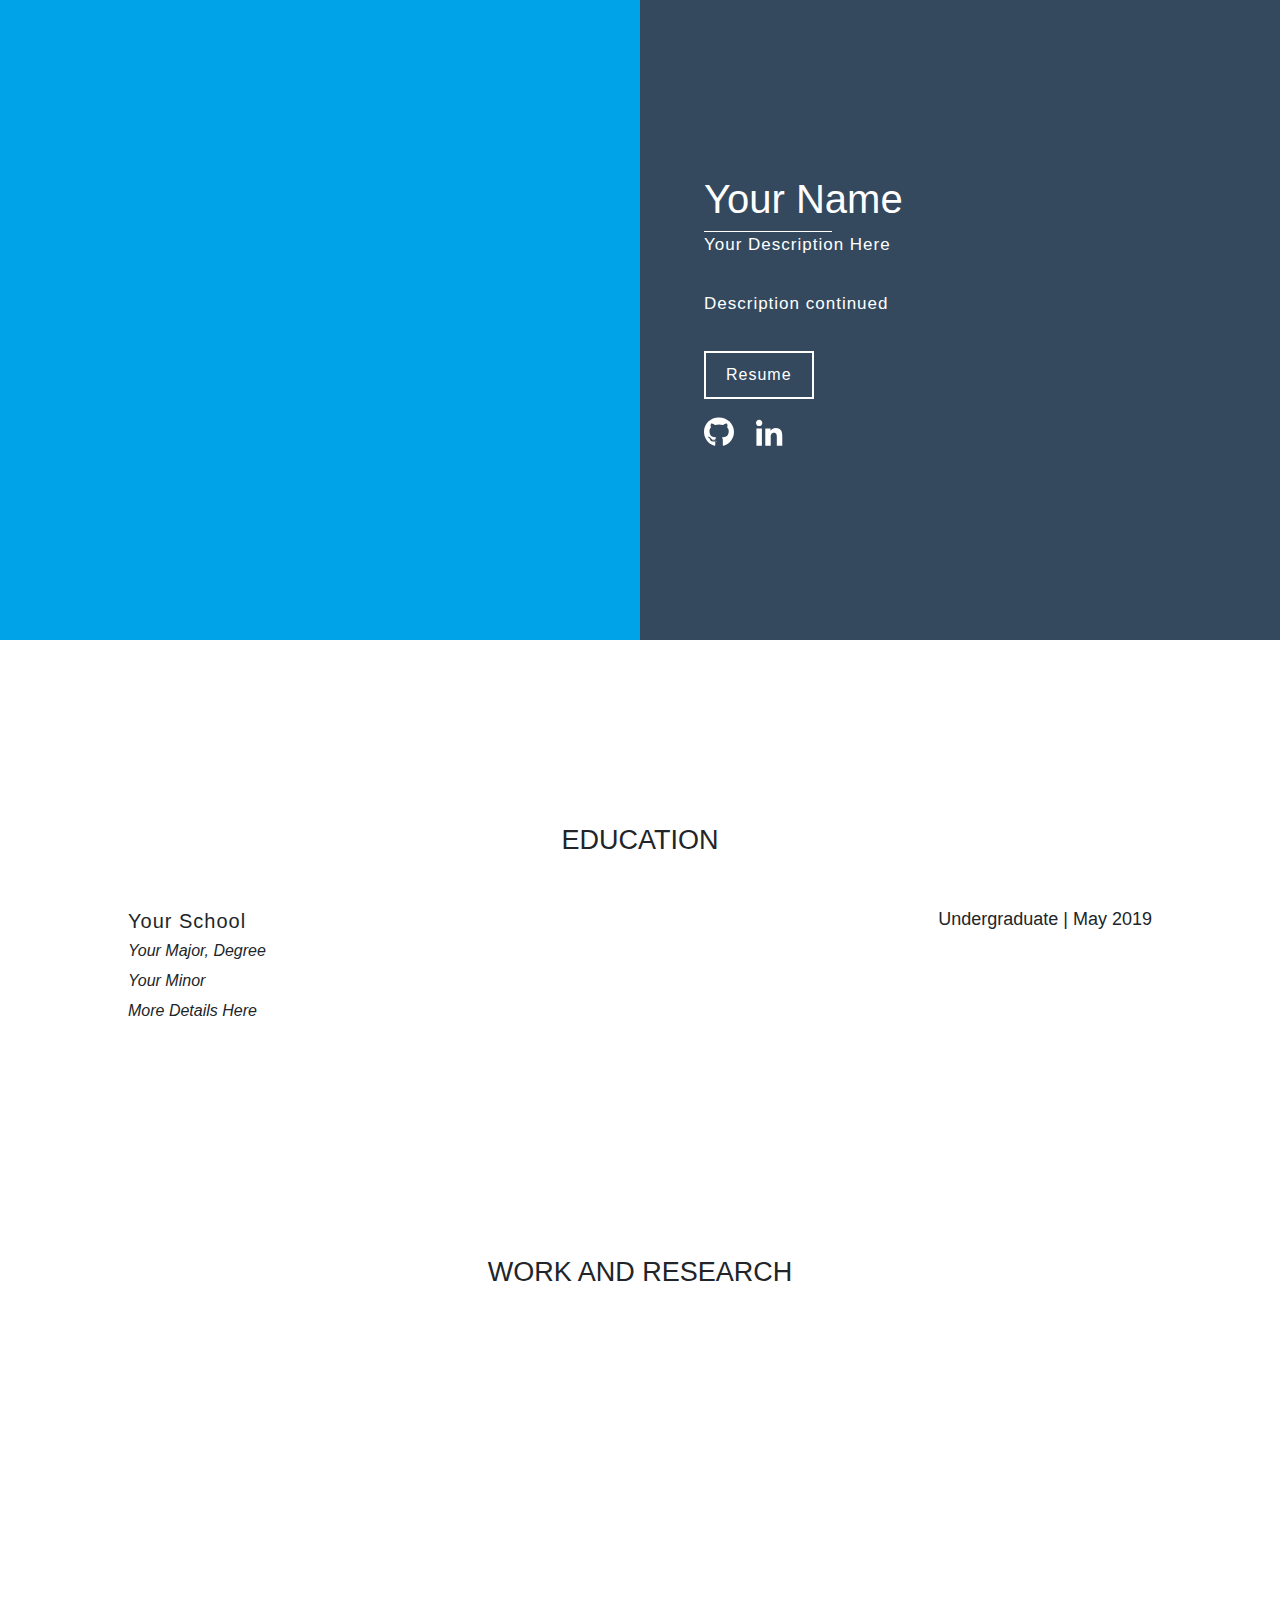
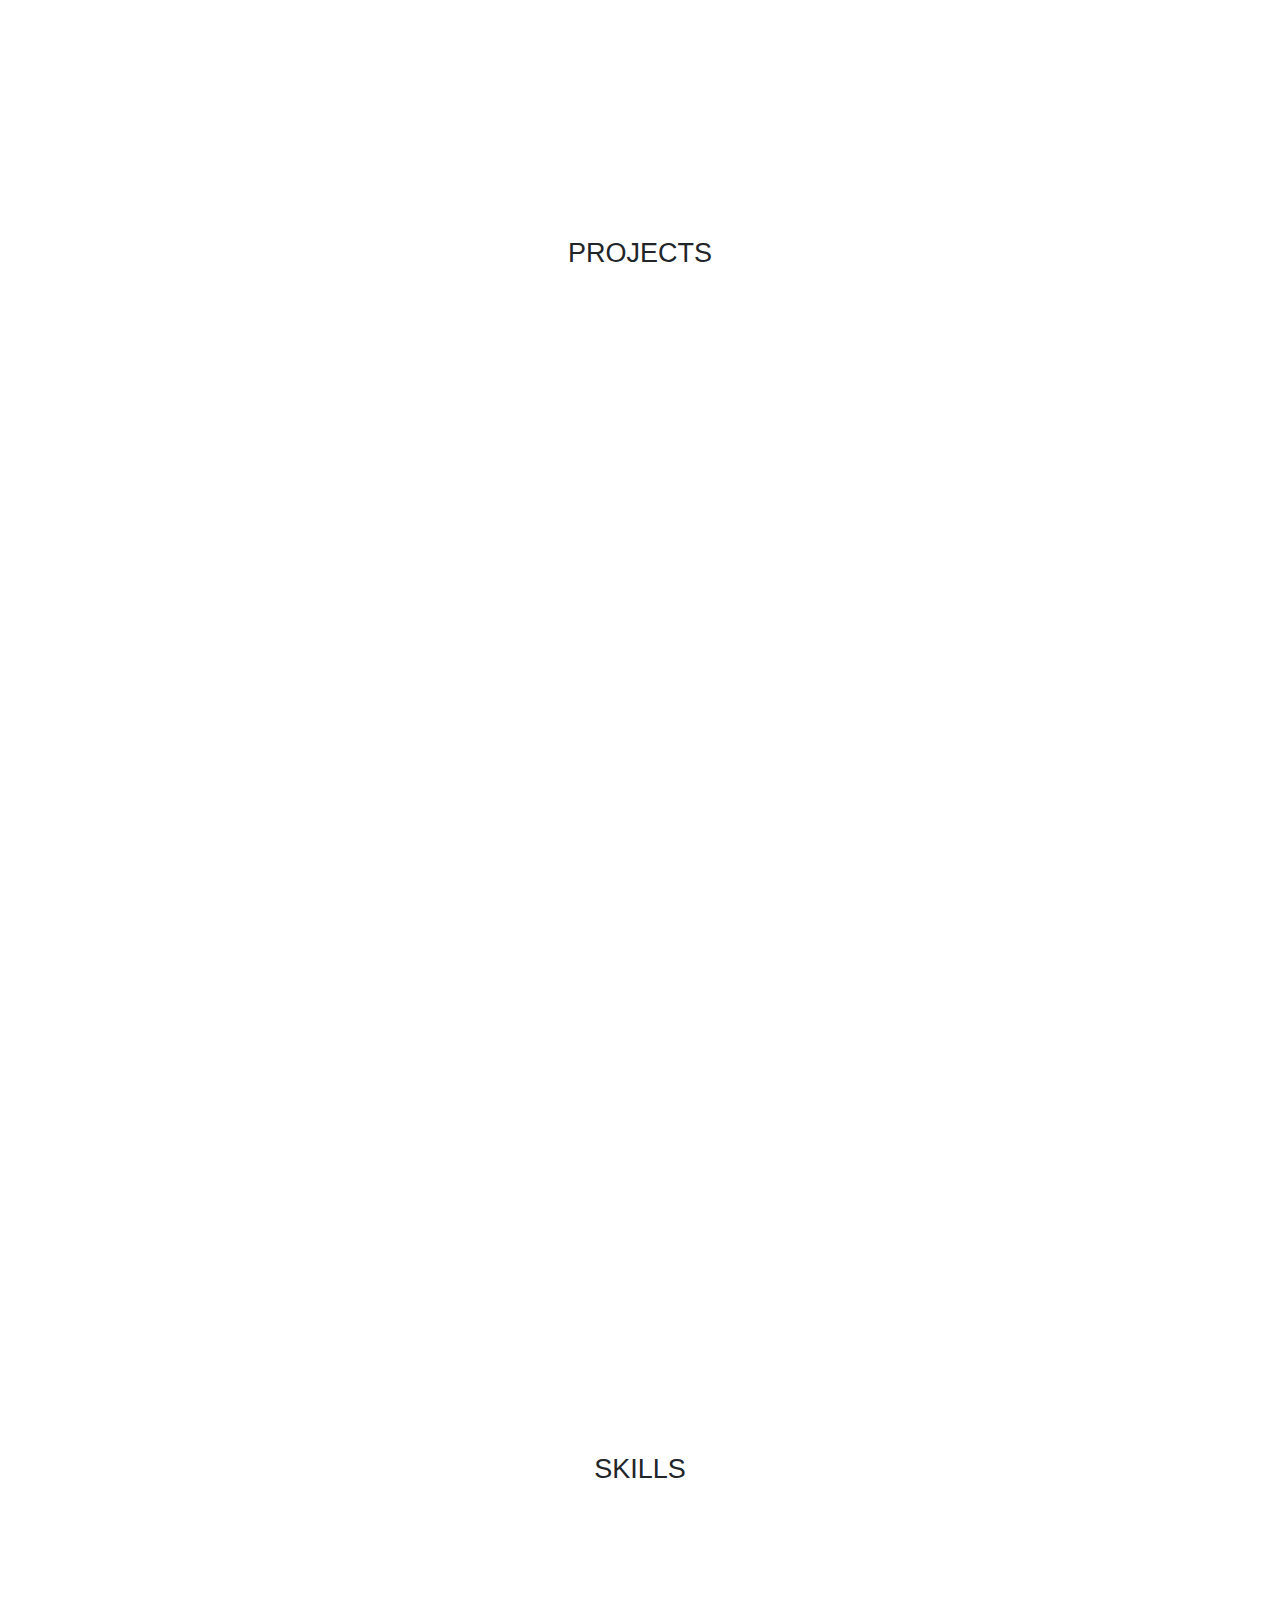
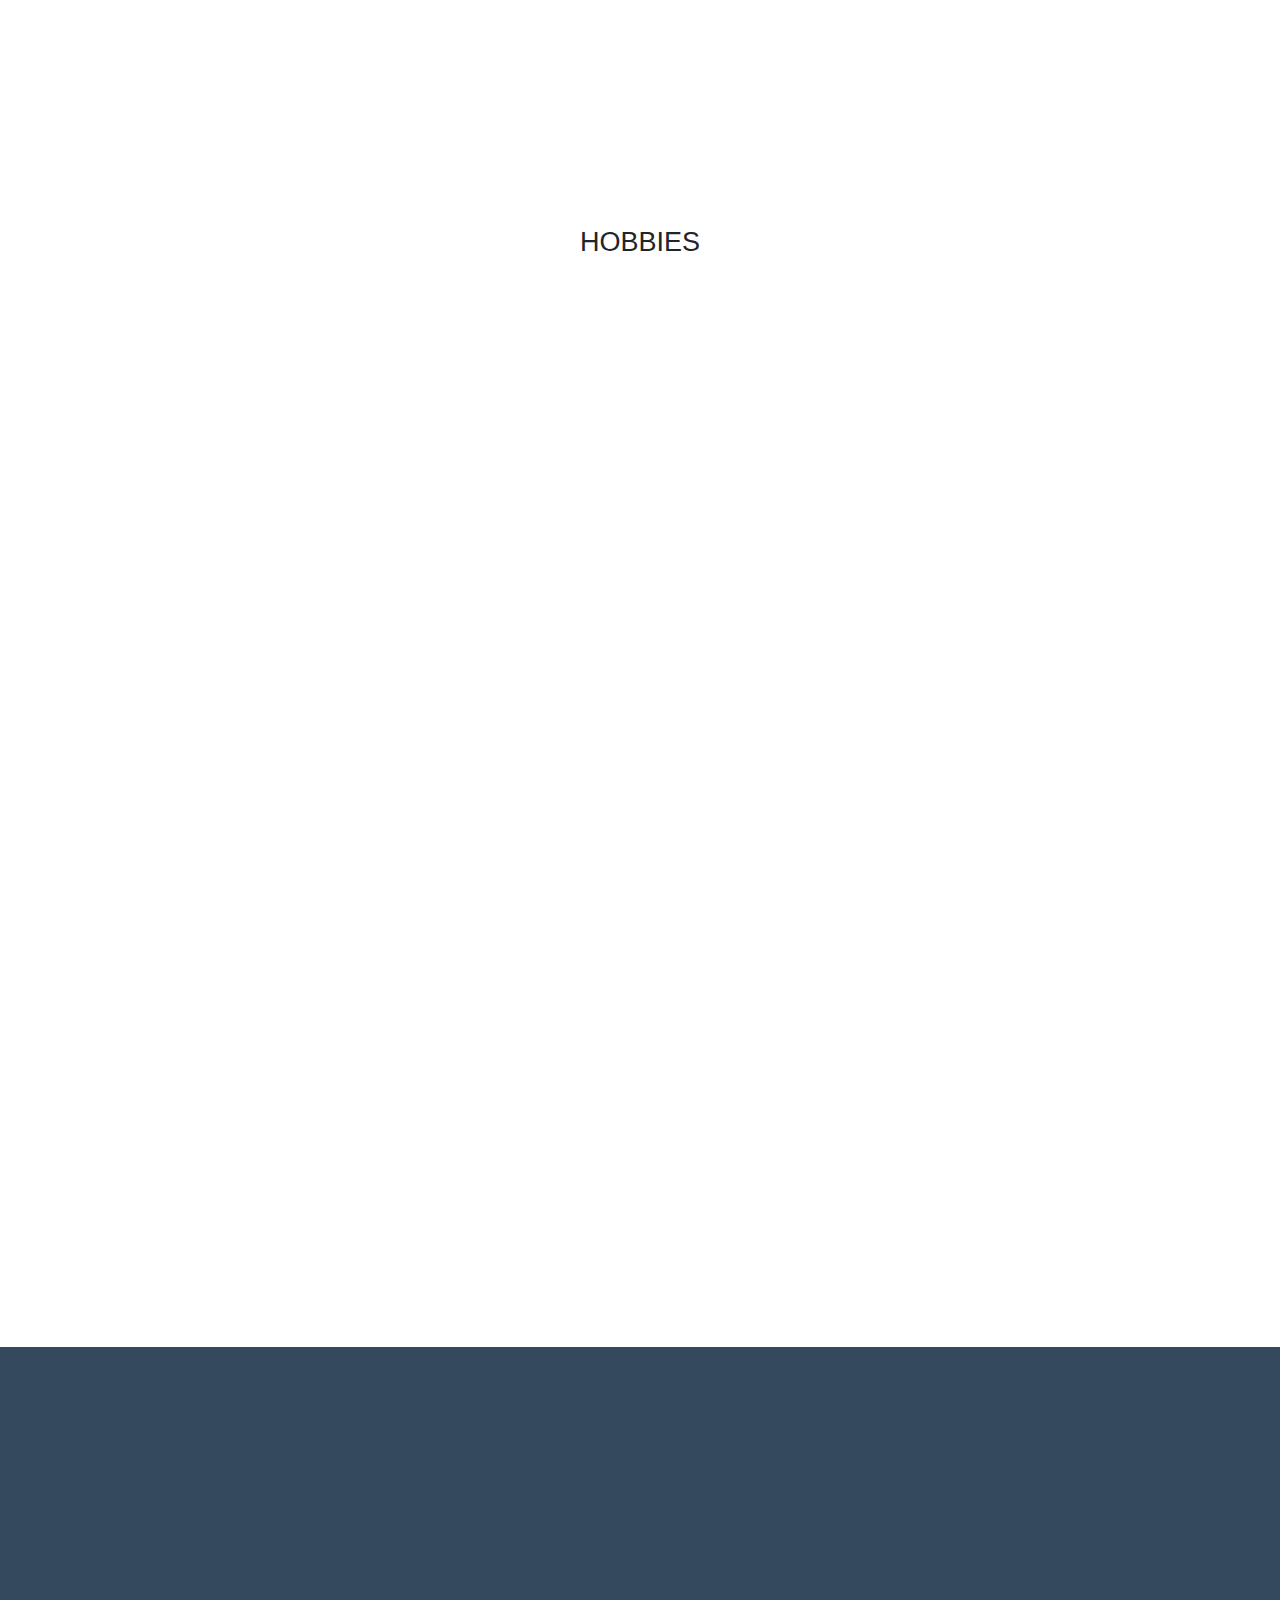
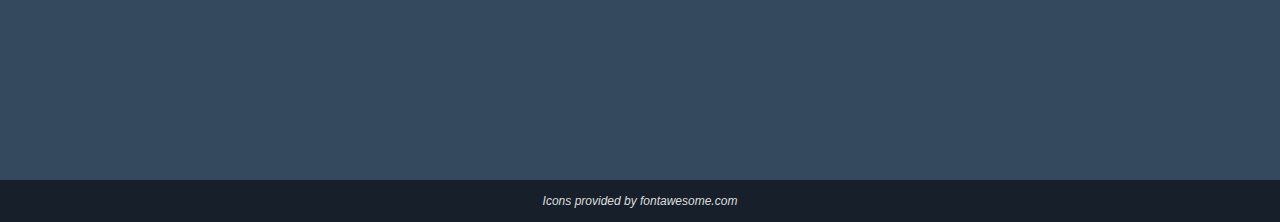
==== commit faeb241f: "removed subtitle" ====
--- a/upload-stuff-in-here/index.html
+++ b/upload-stuff-in-here/index.html
@@ -47,7 +47,6 @@
   <div id="resume">
     <div class="resumeSection">
       <div class="resumeHeading">Education</div>
-      <div class="resumeSubHeading">Subtitle</div> <!-- EDIT THIS! -->
 
       <div class="item">
         <div>
@@ -66,7 +65,6 @@
 
     <div class="resumeSection">
       <div class="resumeHeading">Work and Research</div>
-      <div class="resumeSubHeading">Subtitle</div> <!-- EDIT THIS! -->
 
       <div class="item">
         <div>
@@ -91,7 +89,6 @@
 
     <div class="resumeSection">
       <div class="resumeHeading">Projects</div>
-      <div class="resumeSubHeading">Subtitle</div> <!-- EDIT THIS! -->
 
       <div class="row">
         <div class="col-md-6 col-sm-12">
@@ -131,7 +128,6 @@
 
     <div class="resumeSection">
       <div class="resumeHeading">Skills</div>
-      <div class="resumeSubHeading">Subtitle</div> <!-- EDIT THIS! -->
 
       <div class="row">
         <div class="col">
@@ -140,14 +136,12 @@
             <div class="itemDescription">Skill</div> <!-- EDIT THIS! -->
             <div class="itemDescription">Skill</div> <!-- EDIT THIS! -->
             <div class="itemDescription">Skill</div> <!-- EDIT THIS! -->
-            <div class="itemDescription">Skill</div> <!-- EDIT THIS! -->
           </div>
         </div>
 
         <div class="col">
           <div class="columnText rightTransition">
             <div class="itemTitle">Familiar</div>
-            <div class="itemDescription">Skill</div> <!-- EDIT THIS! -->
             <div class="itemDescription">Skill</div> <!-- EDIT THIS! -->
             <div class="itemDescription">Skill</div> <!-- EDIT THIS! -->
             <div class="itemDescription">Skill</div> <!-- EDIT THIS! -->
@@ -171,7 +165,6 @@
 
     <div id="hobbies" class="resumeSection">
       <div class="resumeHeading">Hobbies</div>
-      <div class="resumeSubHeading">Subtitle</div> <!-- EDIT THIS! -->
 
       <div class="row">
         <div class="col-md-6 col-sm-12">
--- a/upload-stuff-in-here/main.css
+++ b/upload-stuff-in-here/main.css
@@ -149,11 +149,6 @@
 .resumeHeading.visible {
   letter-spacing: 4px;
 }
-.resumeSubHeading {
-  font-size: 24px;
-  font-style: italic;
-  text-align: center;
-}
 
 
 .item {
@@ -216,6 +211,11 @@
   .columnText {
     padding-left: 0;
     padding-right: 0;
+  }
+}
+@media screen and (min-width: 768px) {
+  .order-md-1 .columnText {
+    align-items: flex-end;
   }
 }
 
@@ -272,10 +272,12 @@
 .leftTransition {
   opacity: 0;
   margin-left: -10vw;
+  margin-right: 10vw;
 }
 .leftTransition.visible {
   opacity: 1;
   margin-left: 0;
+  margin-right: 0;
 }
 .rightTransition {
   opacity: 0;
